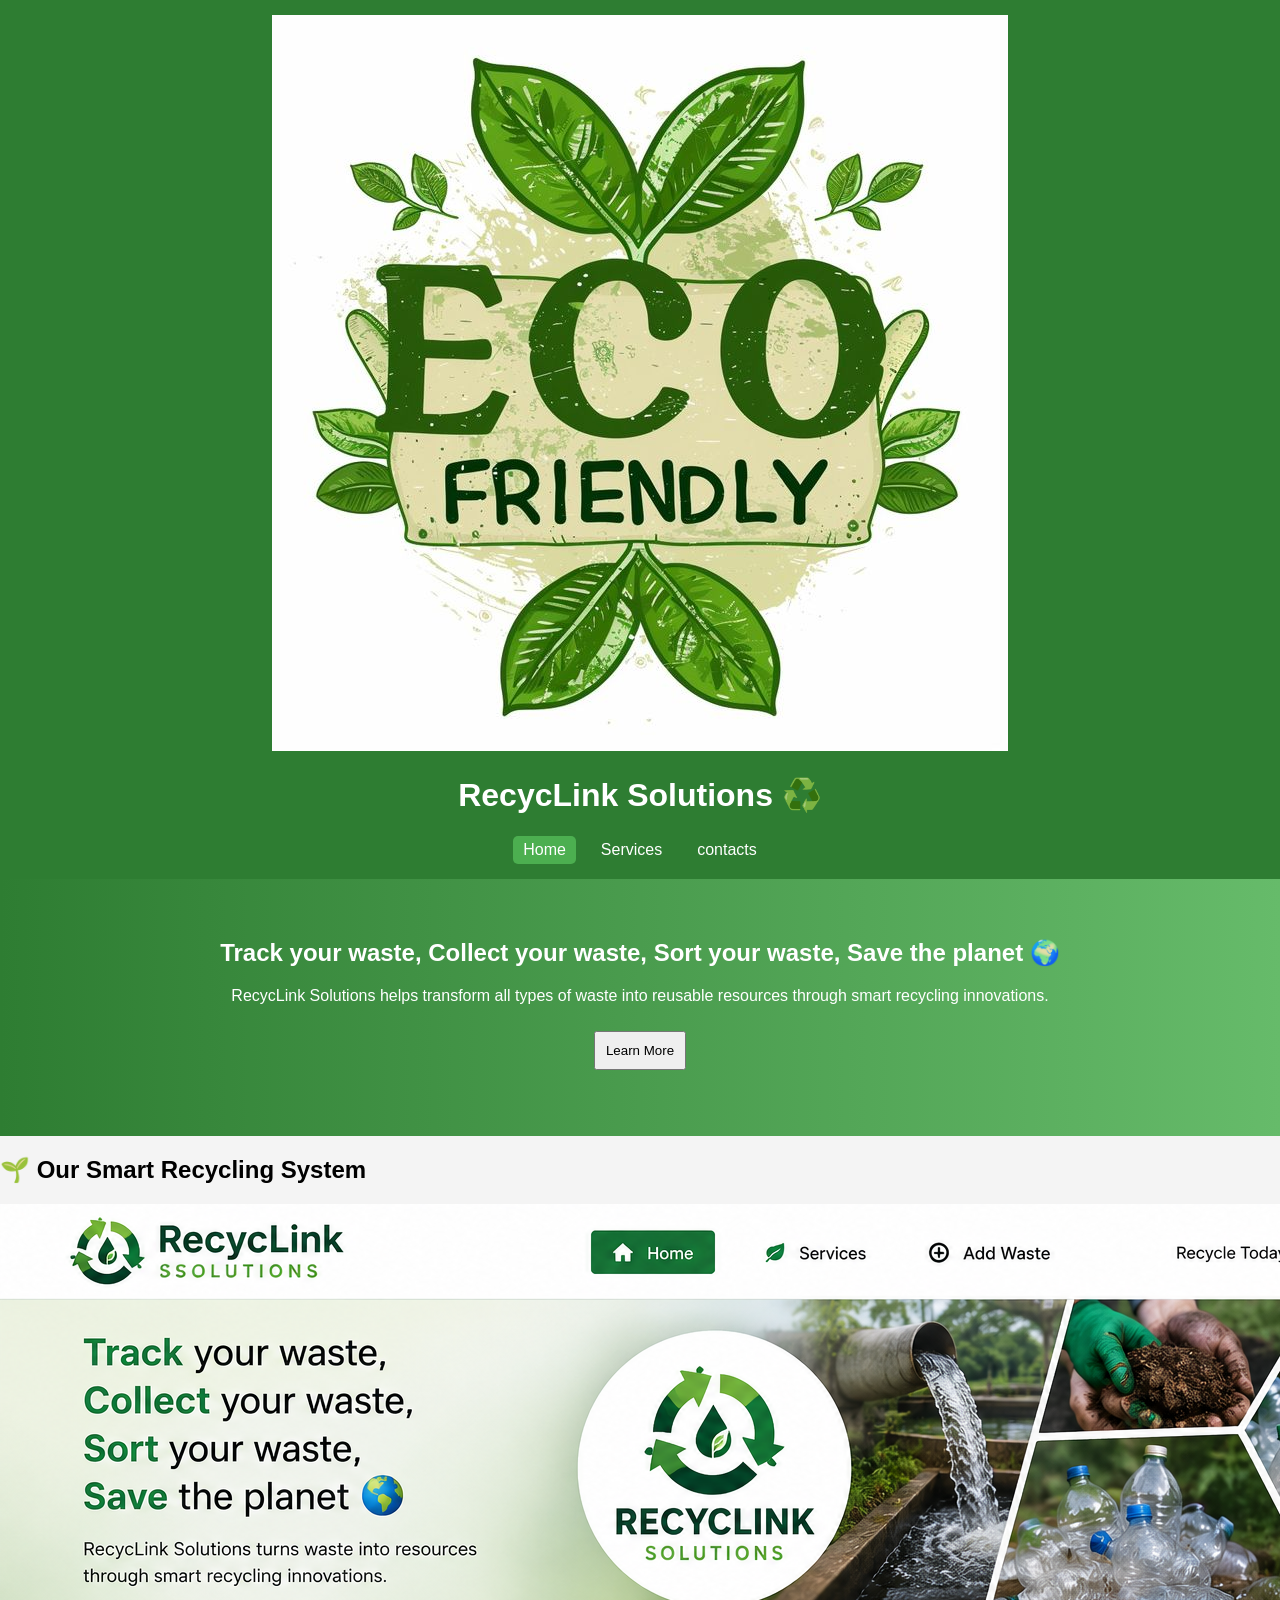
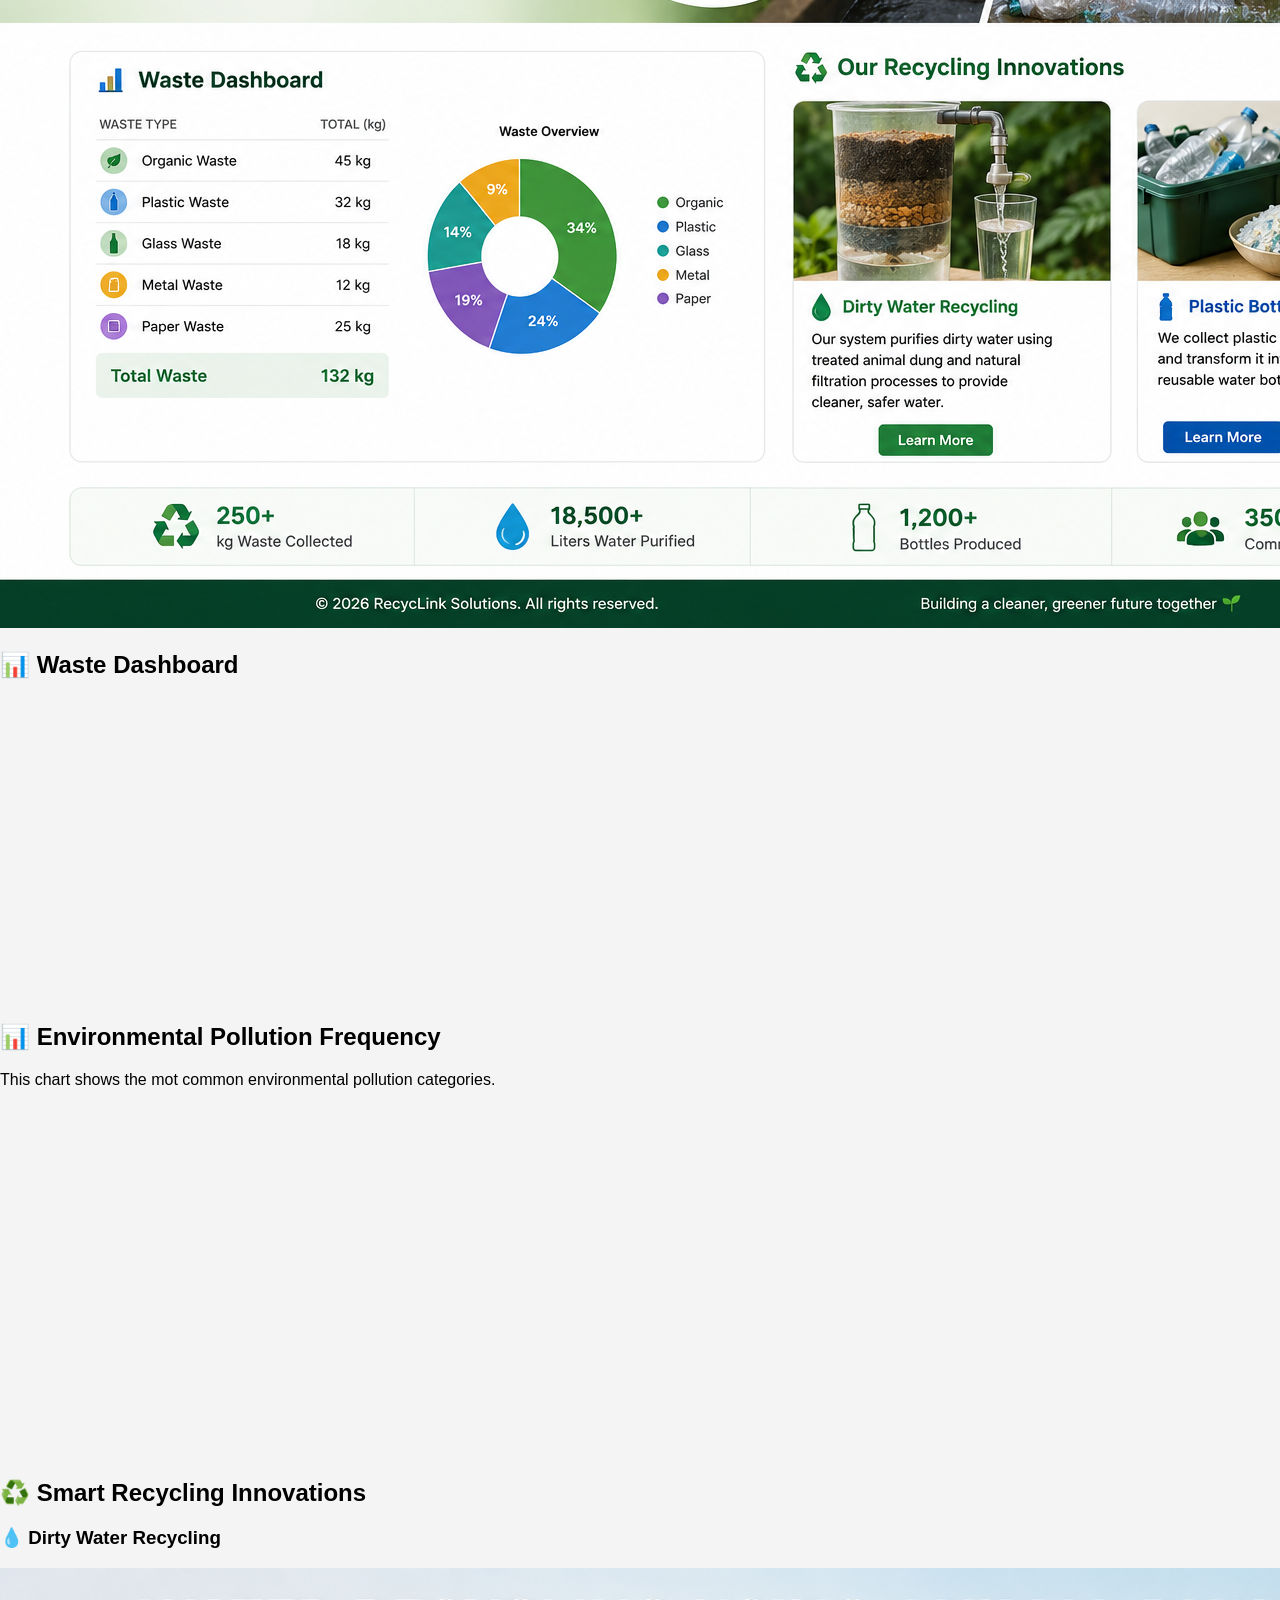
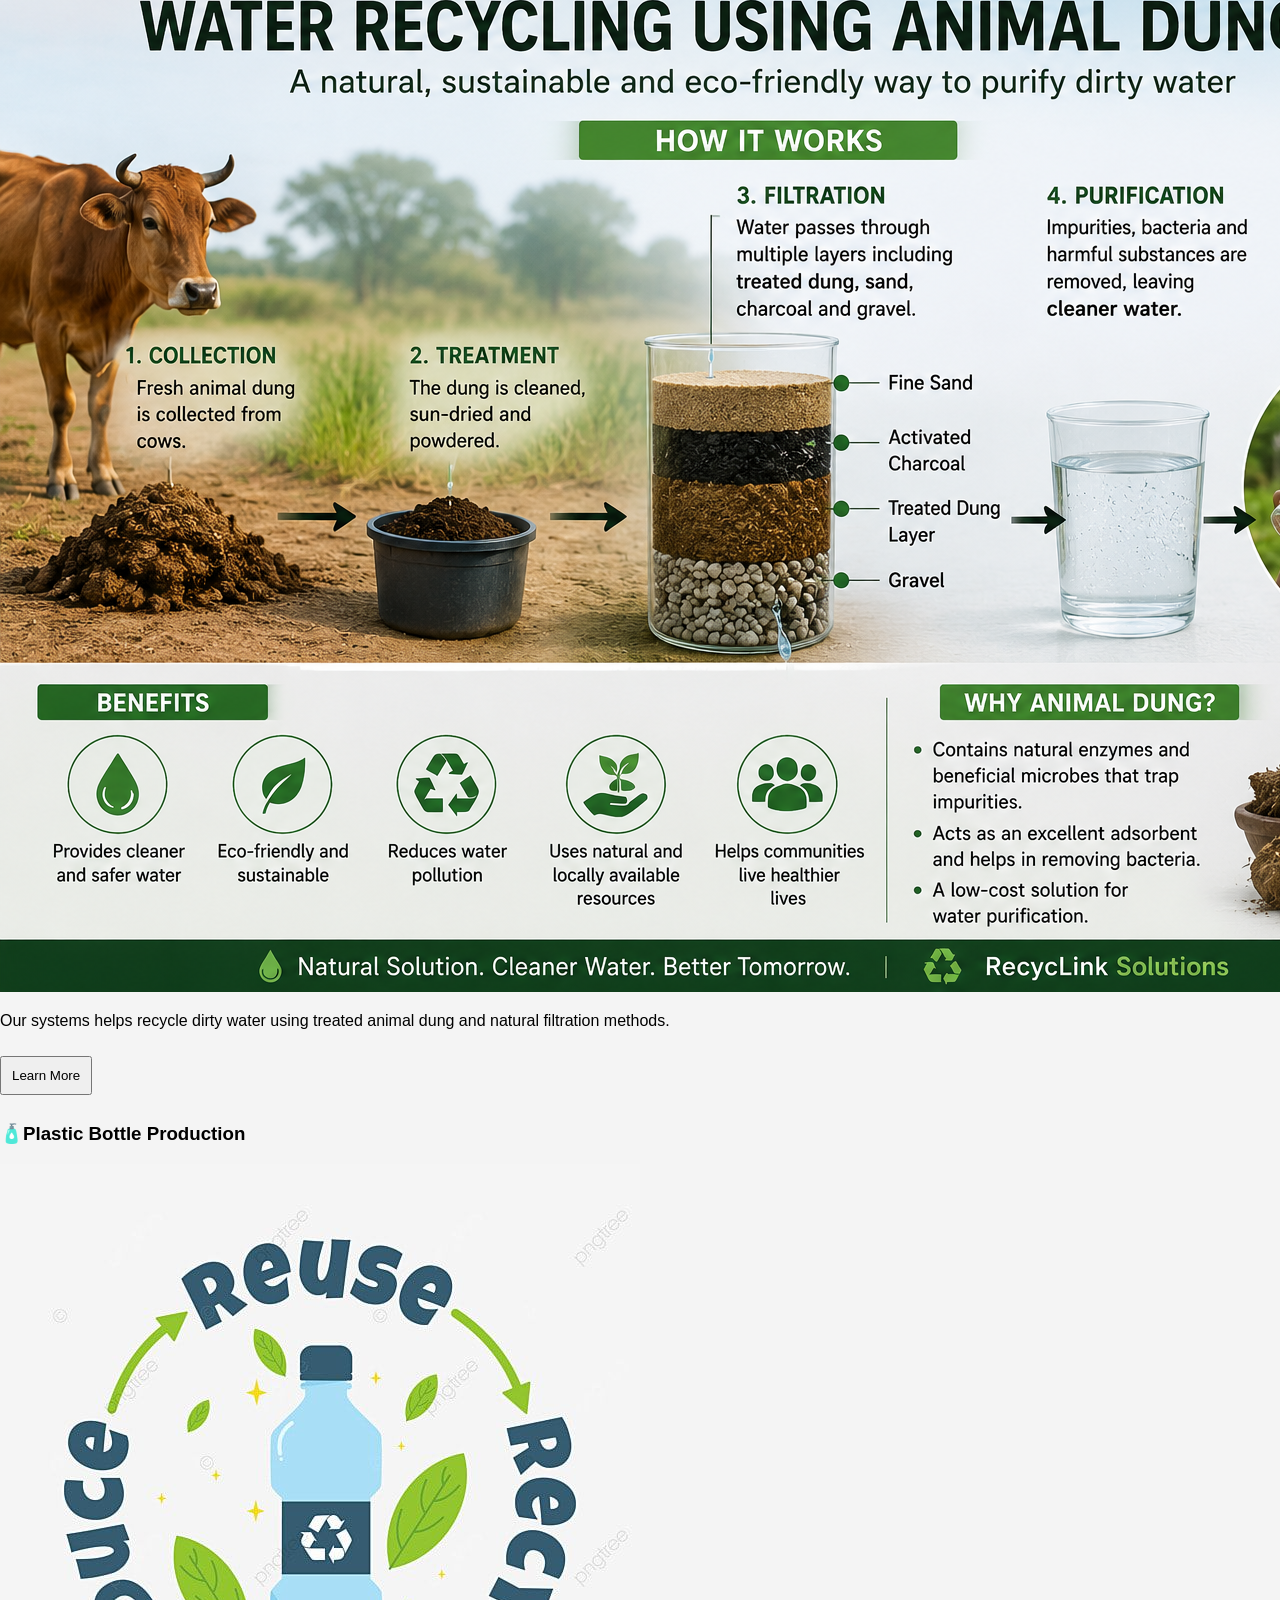
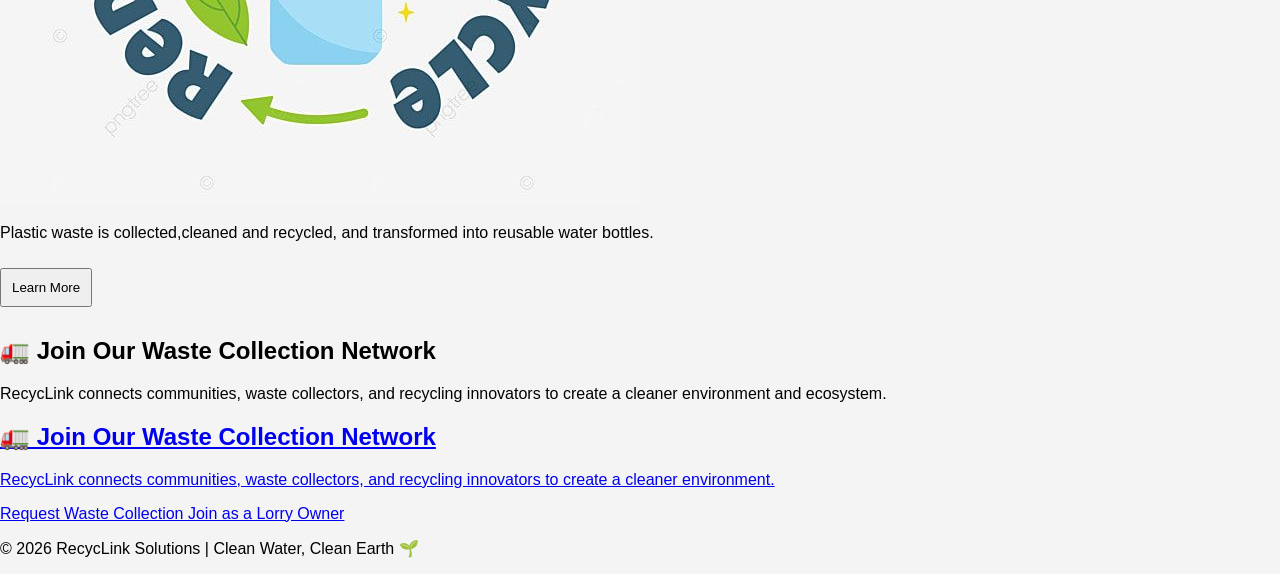
==== index.html @ fa5bb0a9 "Refactor code structure for improved readability and maintainability" ====
<!DOCTYPE html>
<html lang="en">
<head>
    <meta charset="UTF-8">

    <meta name="viewport" content="width=device-width, initial-scale=1.0">

    <title>RecycLink Dashboard</title>

    <link rel="stylesheet" href="style.css">

    </head>

    <body>
        <!-- HEADER -->
        <header>
        <div class="logo container">

            <img src="logo.jpg"
            alt="RecycLink Logo"
            class="logo">

            <h1>RecycLink Solutions ♻️</h1>

        </div>
        <nav>
            <a href="index.html" class="active">Home</a>

            <a href="services.html">Services</a> 

            <a href="contacts.html">contacts</a>
        </nav>
        </header>


        <!-- MAIN CONTENT -->
         <main>
            <!-- HERO SECTION -->
             <section class="hero">
                <h2>Track your waste,
                    Collect your waste,
                    Sort your waste,
                    Save the planet 🌍
                </h2>

                <p>
                    RecycLink Solutions helps transform all types of waste into reusable
                    resources through smart recycling innovations.
                </p>

                <button on click="showmission()">
                    Learn More
                </button>

                <p id="mission"></p>
                
             </section>

             <!-- SHOWCASING IMAGE -->
              <section class="showcase">

                <h2>🌱 Our Smart Recycling System</h2>

                <img src="recyclink.png"
                alt="Waste Management 
                Dashboard"
                class="dashboard-image">

              </section>

              <!-- DASHBOARD SECTION -->
               <section class="dashboard-section">

                <h2>📊 Waste Dashboard</h2>

                <ul id="dataList"></ul>

                <canvas id="chart"
                         width="300"
                         height="300">
                </canvas>

               </section>

               <!-- POLLUTION CHART -->
                <section class="pollution section">

                    <h2>📊 Environmental Pollution Frequency</h2>

                    <p>This chart shows the mot common 
                        environmental pollution categories.
                    </p>
                    <canvas id="pollution chart"
                            width="600"
                            height="350">
                    </canvas>

                </section>

                <!-- INNOVATION SECTION-->

                <section class="innovations">

                    <h2>♻️ Smart Recycling Innovations</h2>

                    <div class="innovation-container">
                        <!-- WATER RECYCLING -->
                         <div class="innovation-card">
                            <h3>💧 Dirty Water Recycling</h3>
                            <img src="recyclingwater.png"
                                 alt="Dirty Water Recycling ">

                                 <p>
                                    Our systems helps recycle dirty water
                                    using treated animal dung and natural 
                                    filtration methods.
                                 </p>
                                 <button onclick="showWaterInfo()">
                                    Learn More
                                 </button>

                                </div>
                                <!-- PLASTIC RECYCLING -->
                                 <div class="innovation-card">

                                    <h3>🧴Plastic Bottle Production</h3>

                                    <img src="bottle recycling.jpg"
                                    alt="Plastic Recycling">

                                    <p>
                                        Plastic waste is collected,cleaned
                                        and recycled, and transformed into 
                                        reusable water bottles.
                                    </p>
                                    <button onclick="showPlasticInfo()">
                                        Learn More
                                    </button>

                                 </div>
                    </div>

                    <P id="innovationInfo"></P>

                </section>

                <!-- COMMUNITY SECTION -->
                 <section class="community-section">
                    <h2>
                        🚛 Join Our Waste Collection Network
                    </h2>

                    <p>
                        RecycLink connects communities,
                        waste collectors, and recycling innovators
                        to create a cleaner environment and ecosystem. 
                    </p>

                    <div class="community-buttons">
                        <a href="contacts.html"



                    </div>






                 </section>


         </main>
    </body>
</html>



        


        

        <!-- COMMUNITY SECTION -->

        <section class="community-section">

            <h2>
                🚛 Join Our Waste Collection Network
            </h2>

            <p>
                RecycLink connects communities,
                waste collectors, and recycling innovators
                to create a cleaner environment.
            </p>

            <div class="community-buttons">

                <a href="contacts.html"
                   class="community-btn">

                    Request Waste Collection
                </a>

                <a href="contacts.html"
                   class="community-btn">

                    Join as a Lorry Owner
                </a>

            </div>

        </section>

    </main>


    <!-- FOOTER -->

    <footer>

        <p>
            &copy; 2026 RecycLink Solutions |
            Clean Water, Clean Earth 🌱
        </p>

    </footer>


    <!-- JAVASCRIPT -->

    <script src="script.js"></script>

</body>

</html>
---- style.css ----
body{
  font-family: Arial;
  margin: 0;
  background: #f4f4f4;
}

header{
  background:#2e7d32;
  color: white;
  padding: 15px;
  text-align: center;
}
nav{
  display: flex;
  justify-content: center;
  gap: 15px;
}
nav a {
  color: white;
  text-decoration: none;
  padding: 5px 10px;
}
nav a.active {
  background: #4caf50;
  border-radius: 5px;
}
.hero{
  background: linear-gradient(to right, #2e7d32, #66bb6a);
  color: white;
  padding: 40px;
  text-align: center;
  animation: fadeIn 2s ease-in;
}
.cards{
  display: flex;
  justify-content: center;
  gap: 20px;
  padding: 20px;
}
.card{
  background: white;
  padding: 20px;
  border-radius: 10px;
  transition: transform 0.3s;
}
.card:hover {
  transform: scale(1.1);
}
form{
  display: flex;
  flex-direction: column;
  width: 250px;
  margin: auto;
}
input, button{
  margin: 10px 0;
  padding: 10px;
}
@keyframes fadeIn{
  from {opacity: 0;}
  to {opacity: 1;}
}
@media(max-width: 768px) {
  .cards {
    flex-direction: column;
    align-items: center;
  }
nav{
  flex-direction: column;
}
}
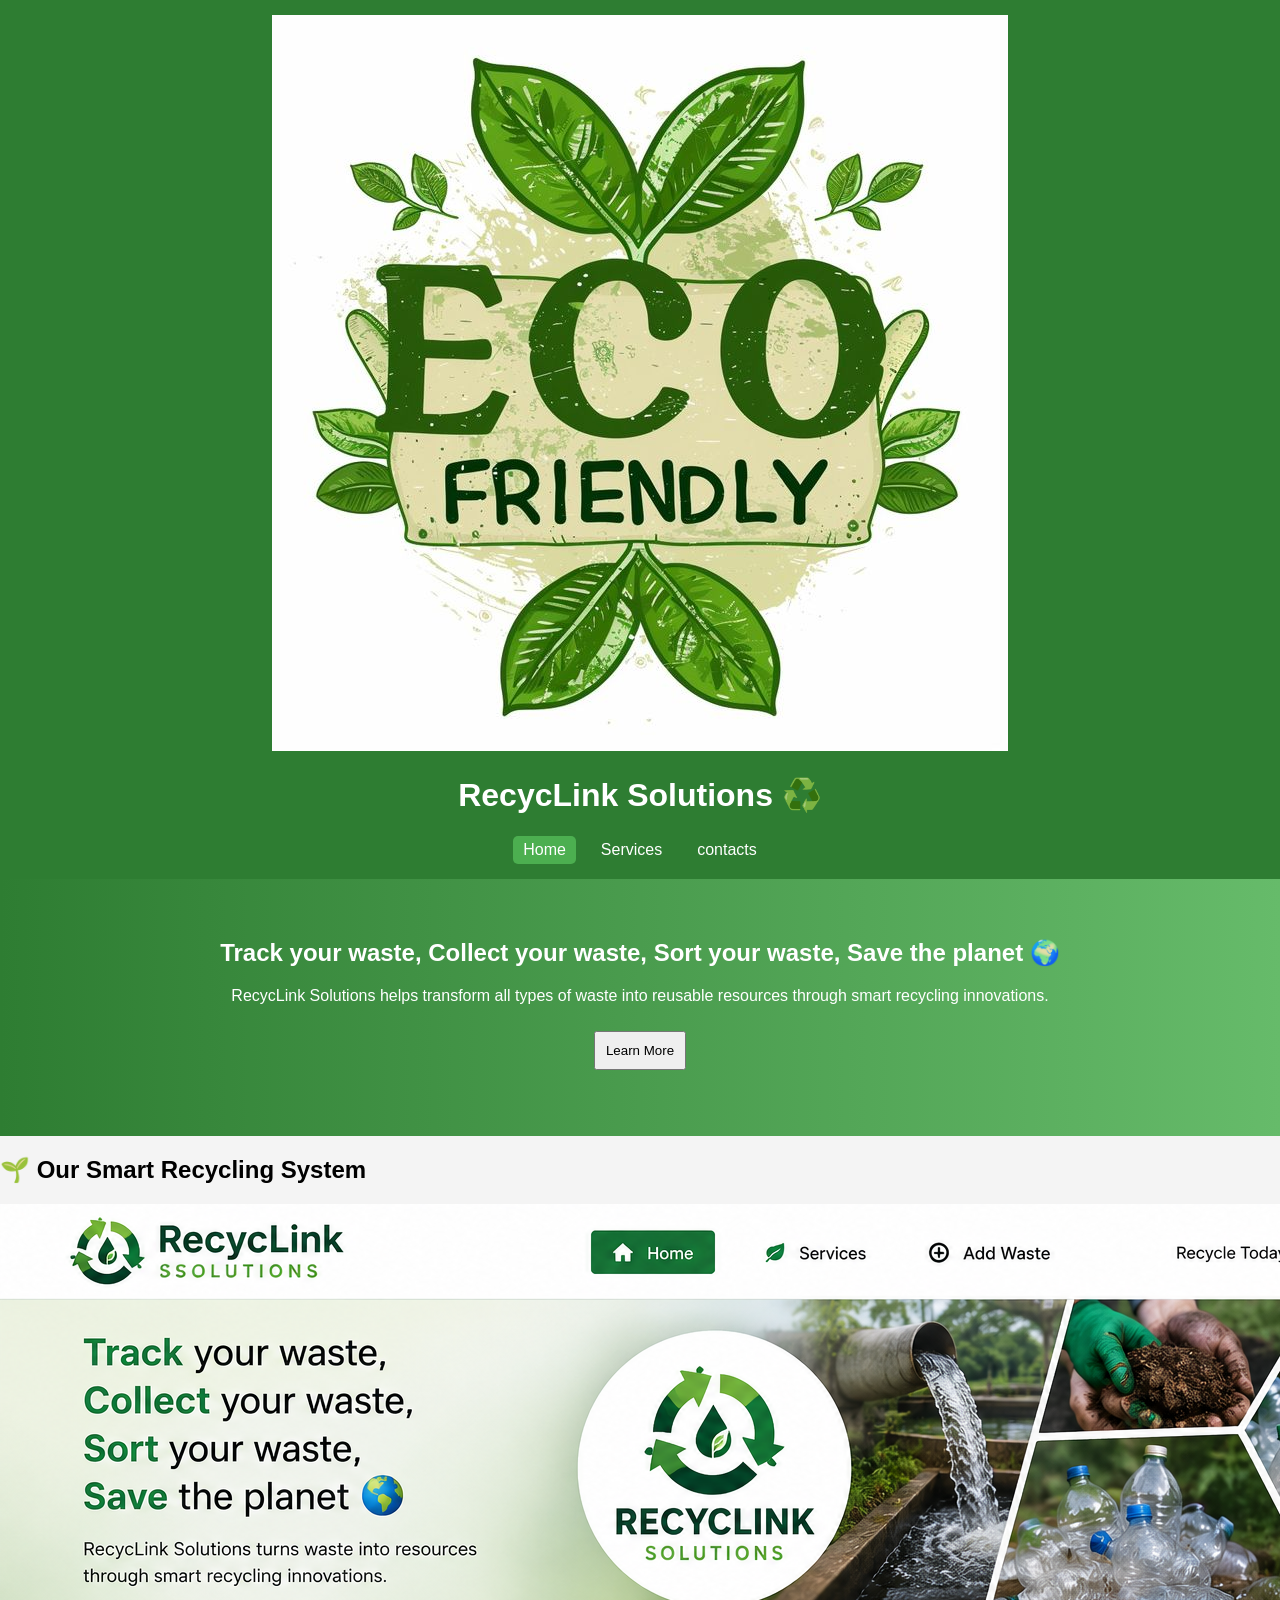
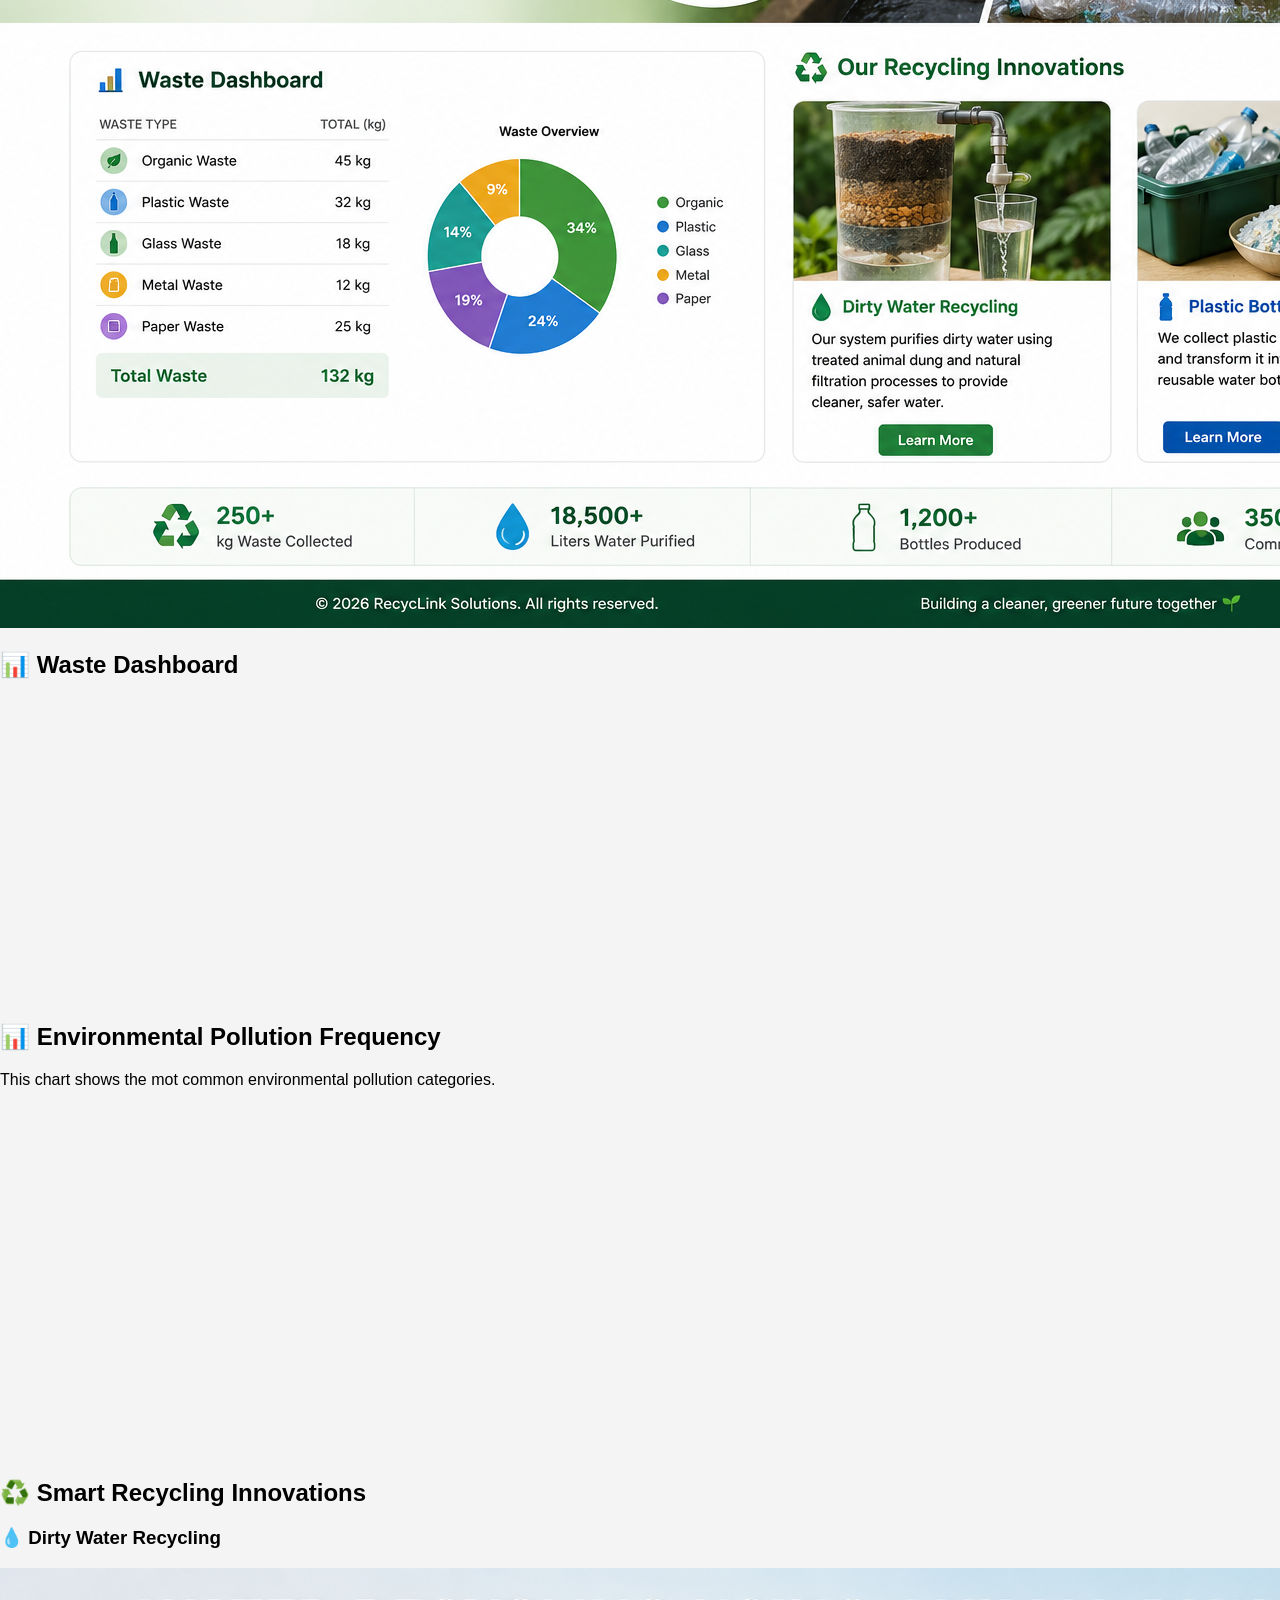
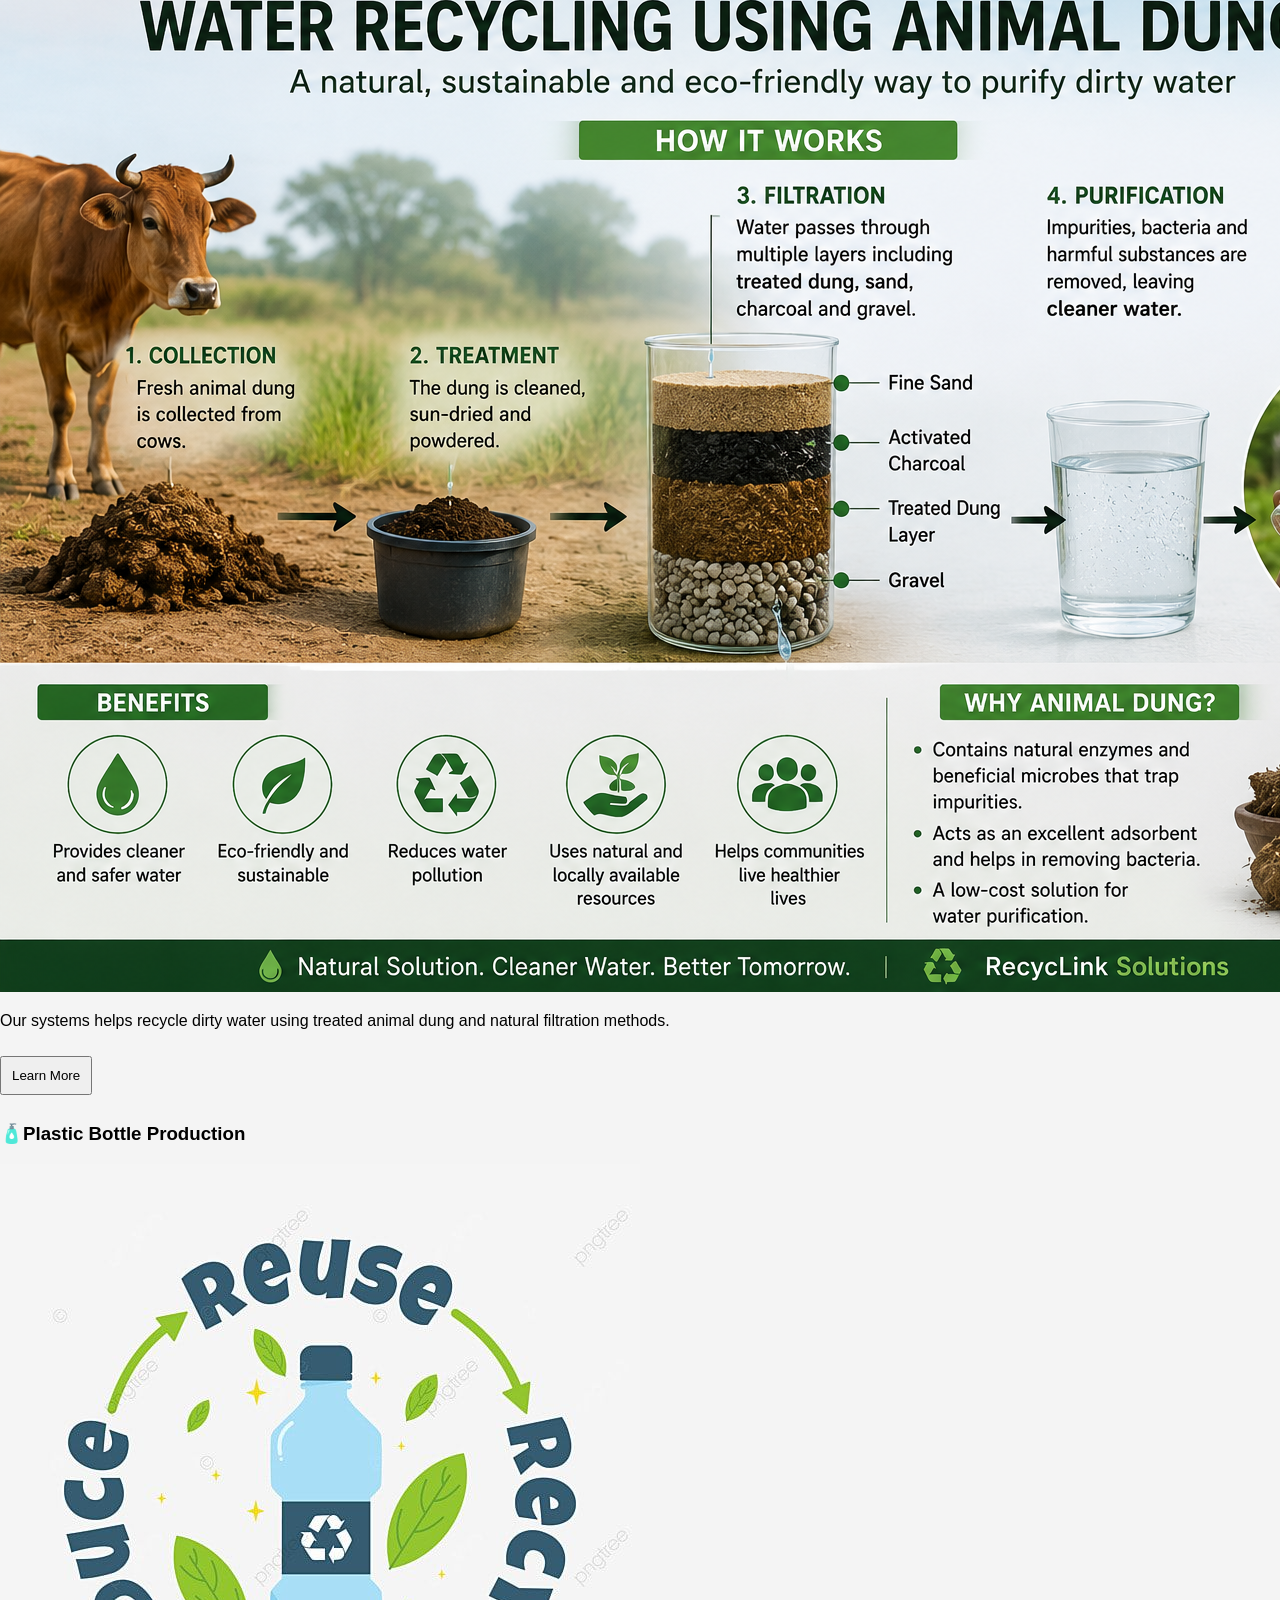
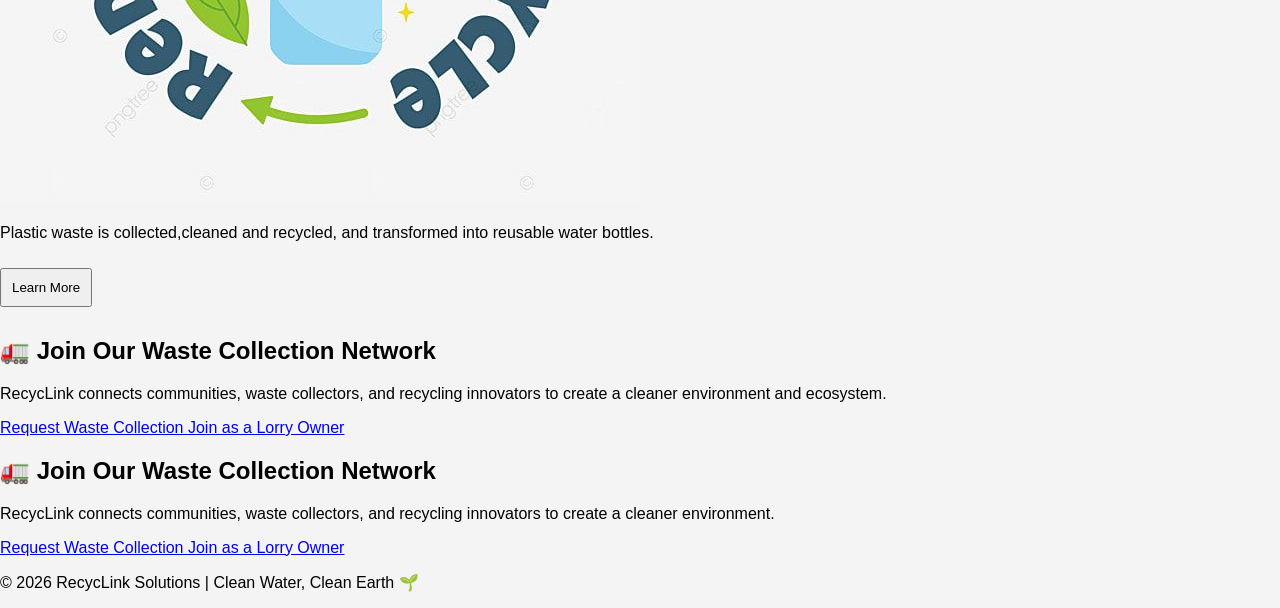
==== commit 28656f24: "feat: add community section buttons for waste collection requests and lorry owner sign-up" ====
--- a/index.html
+++ b/index.html
@@ -158,20 +158,31 @@
 
                     <div class="community-buttons">
                         <a href="contacts.html"
-
-
+                        class="community btn">
+                    
+                    Request Waste Collection
+                    </a>
+
+                    <a href="contacts.html"
+                    class="community btn">
+
+                    Join as a Lorry Owner
+                </a>
 
                     </div>
 
-
-
-
-
-
-                 </section>
-
+                </section>
 
          </main>
+
+         <!-- FOOTER -->
+          <footer>
+            <P>
+                
+            </P>
+
+
+          </footer>
     </body>
 </html>
 
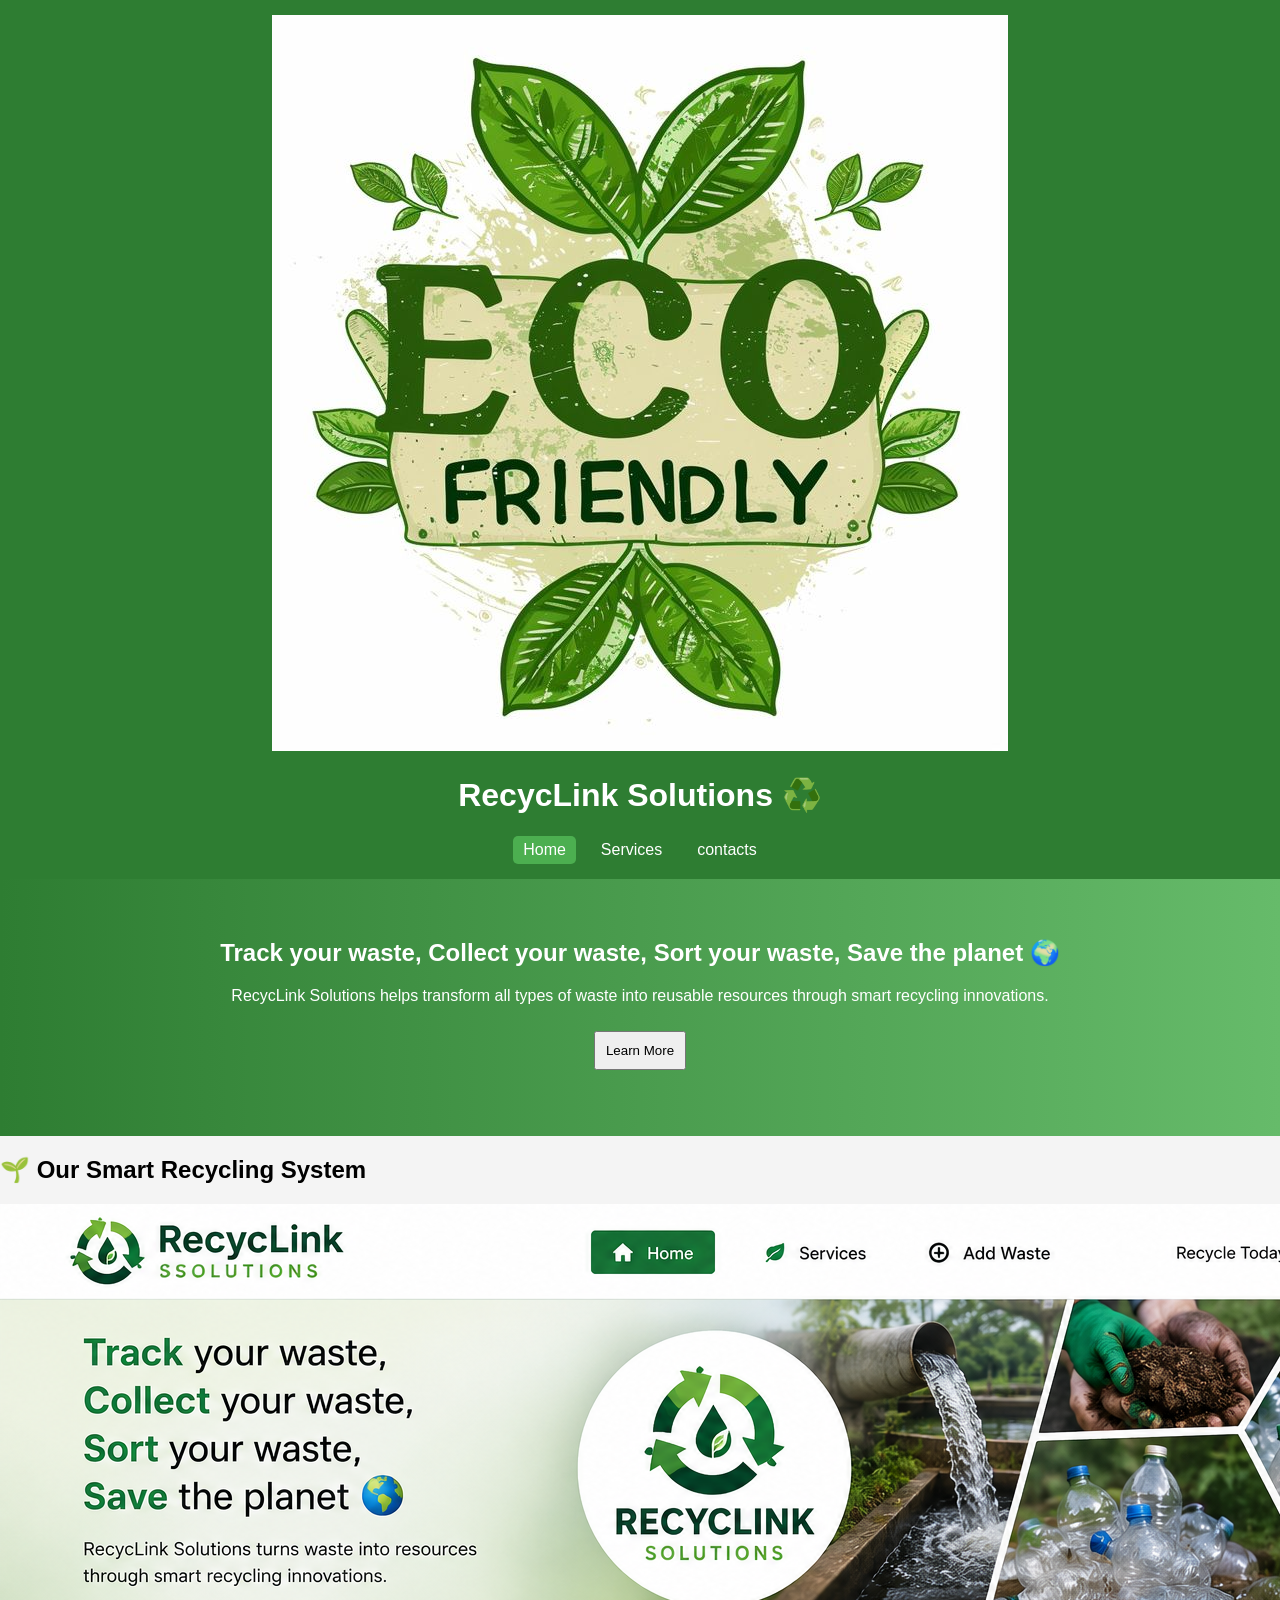
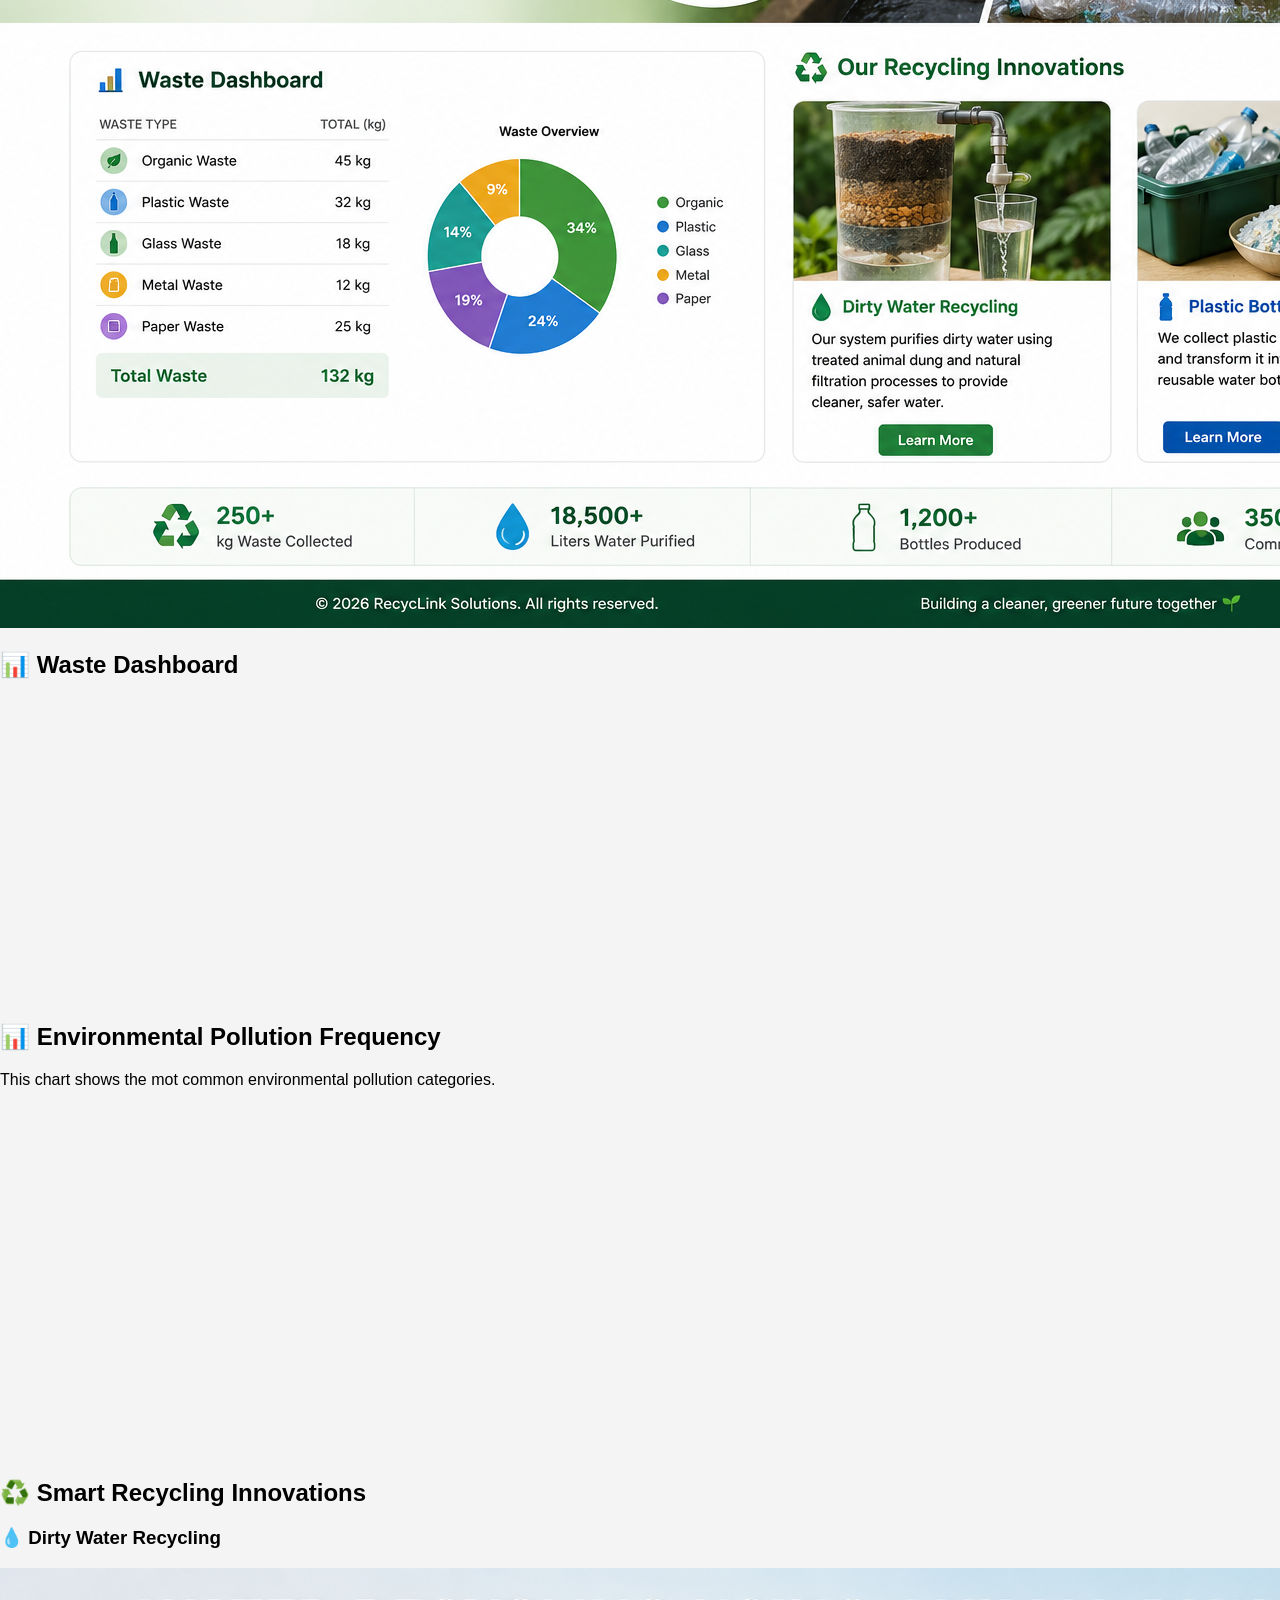
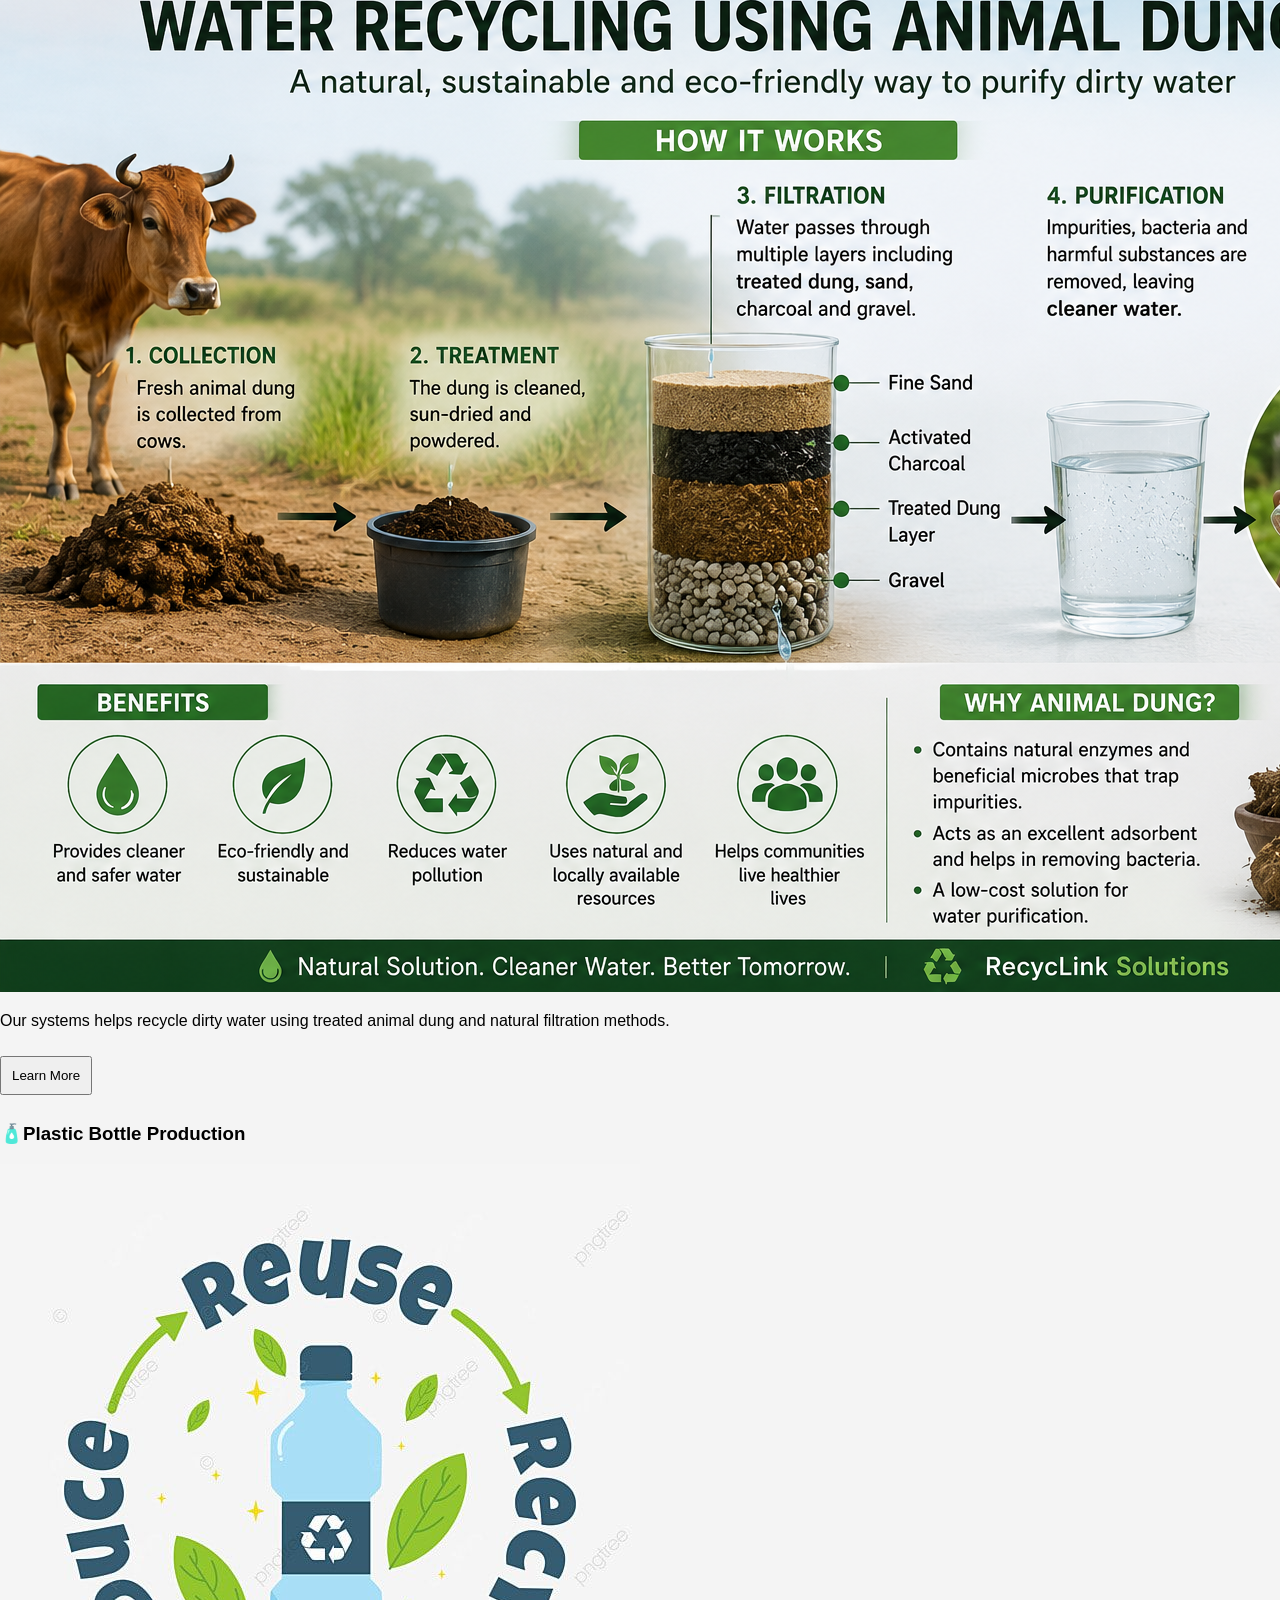
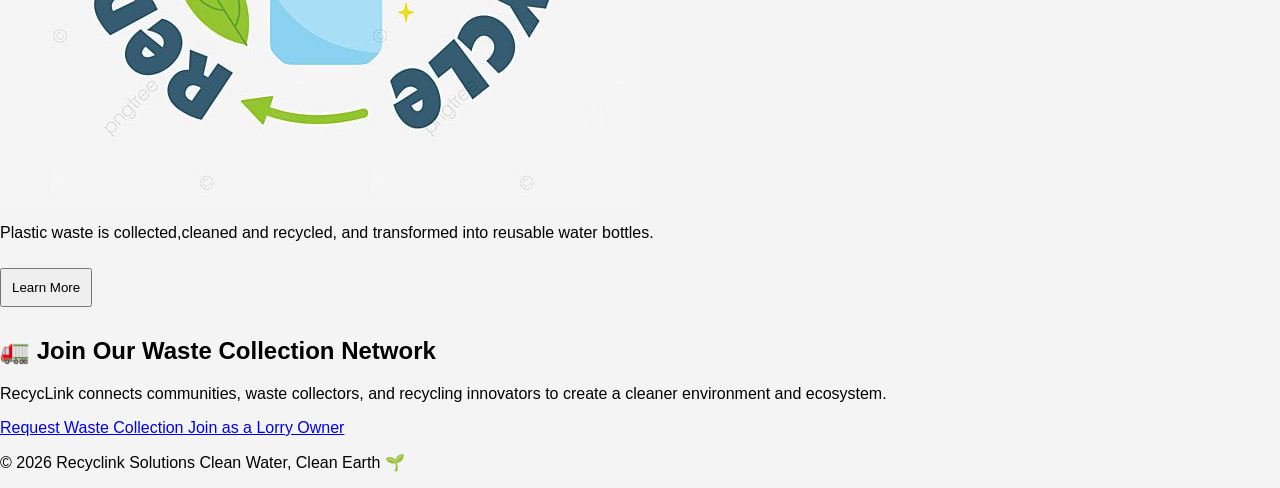
==== commit f9f0ac8d: "fix: remove redundant community section and clean up footer in index.html" ====
--- a/index.html
+++ b/index.html
@@ -178,12 +178,18 @@
          <!-- FOOTER -->
           <footer>
             <P>
-                
+               &copy; 2026 Recyclink Solutions
+               Clean Water, Clean Earth 🌱
             </P>
 
-
           </footer>
+
+          <!-- JAVASCRIPT -->
+
+          <script src="script.js"></script>
+
     </body>
+
 </html>
 
 
@@ -193,58 +199,4 @@
 
         
 
-        <!-- COMMUNITY SECTION -->
-
-        <section class="community-section">
-
-            <h2>
-                🚛 Join Our Waste Collection Network
-            </h2>
-
-            <p>
-                RecycLink connects communities,
-                waste collectors, and recycling innovators
-                to create a cleaner environment.
-            </p>
-
-            <div class="community-buttons">
-
-                <a href="contacts.html"
-                   class="community-btn">
-
-                    Request Waste Collection
-                </a>
-
-                <a href="contacts.html"
-                   class="community-btn">
-
-                    Join as a Lorry Owner
-                </a>
-
-            </div>
-
-        </section>
-
-    </main>
-
-
-    <!-- FOOTER -->
-
-    <footer>
-
-        <p>
-            &copy; 2026 RecycLink Solutions |
-            Clean Water, Clean Earth 🌱
-        </p>
-
-    </footer>
-
-
-    <!-- JAVASCRIPT -->
-
-    <script src="script.js"></script>
-
-</body>
-
-</html>
-
+
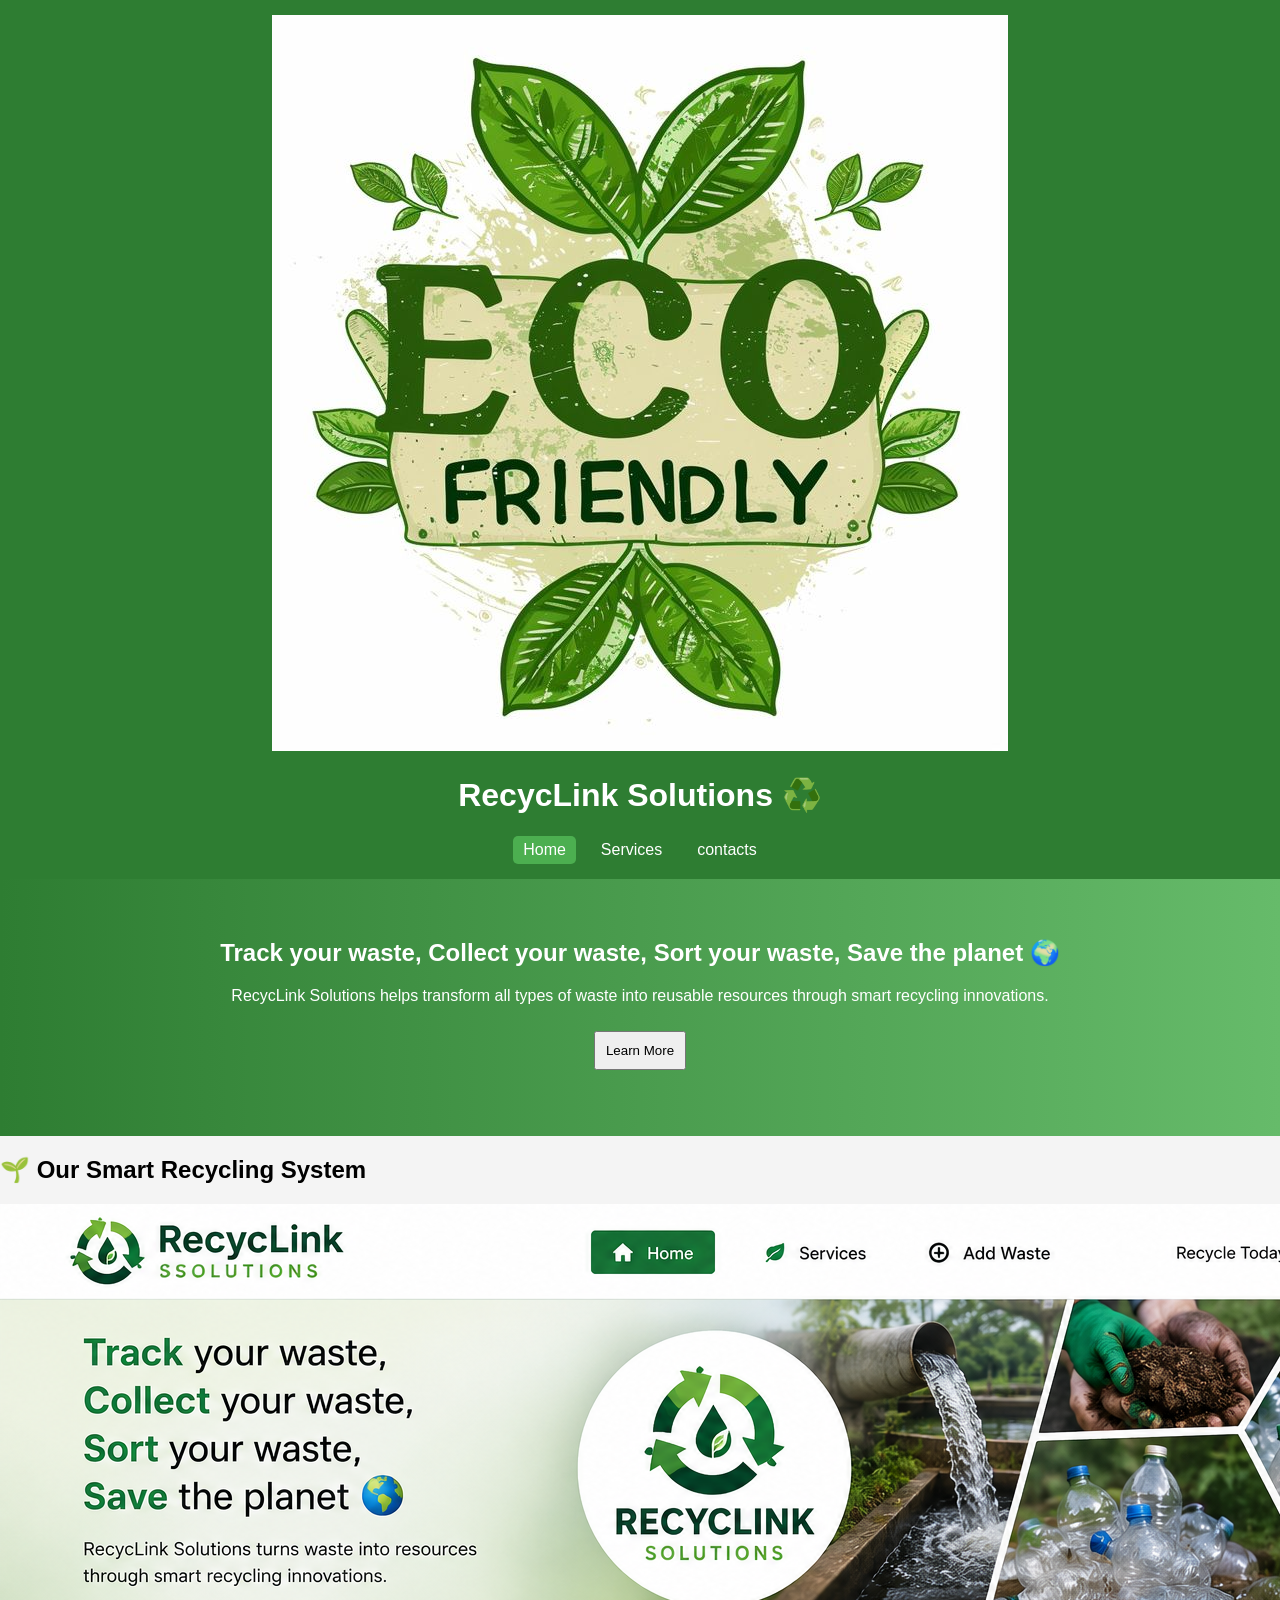
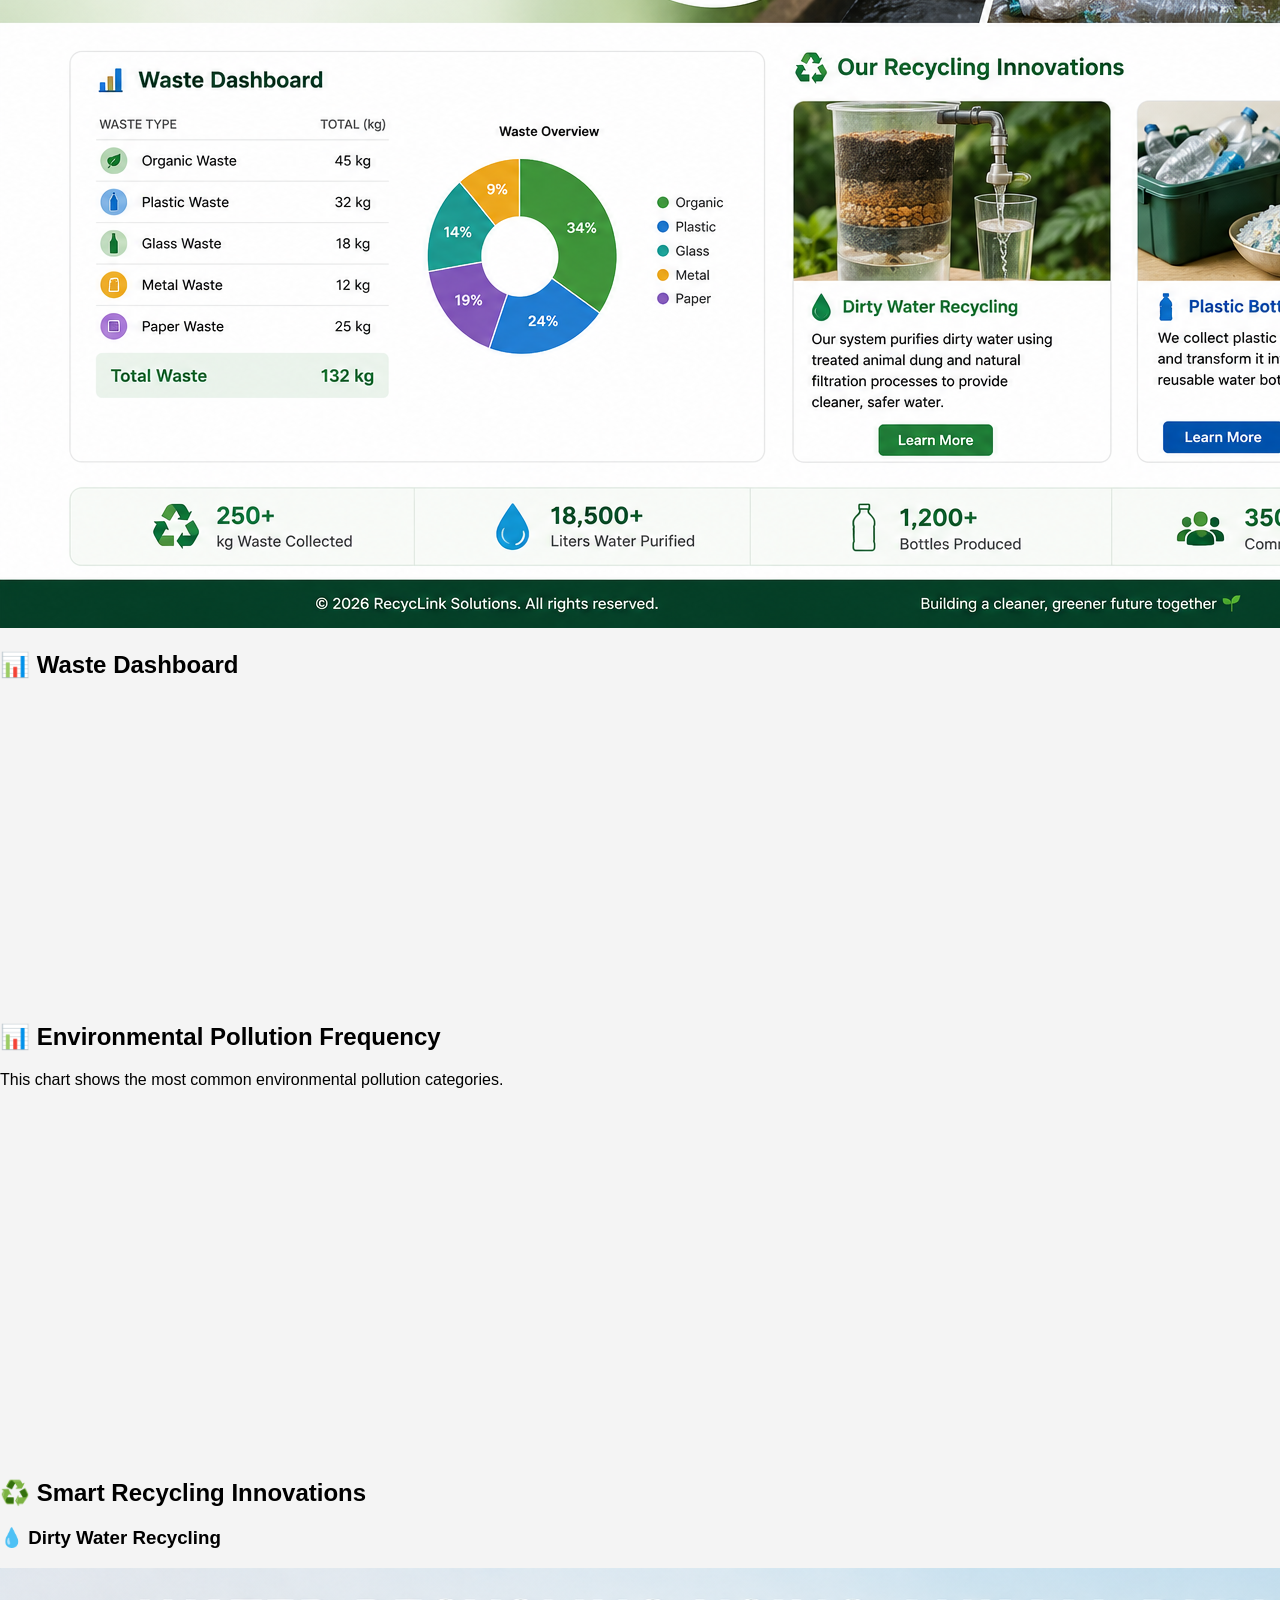
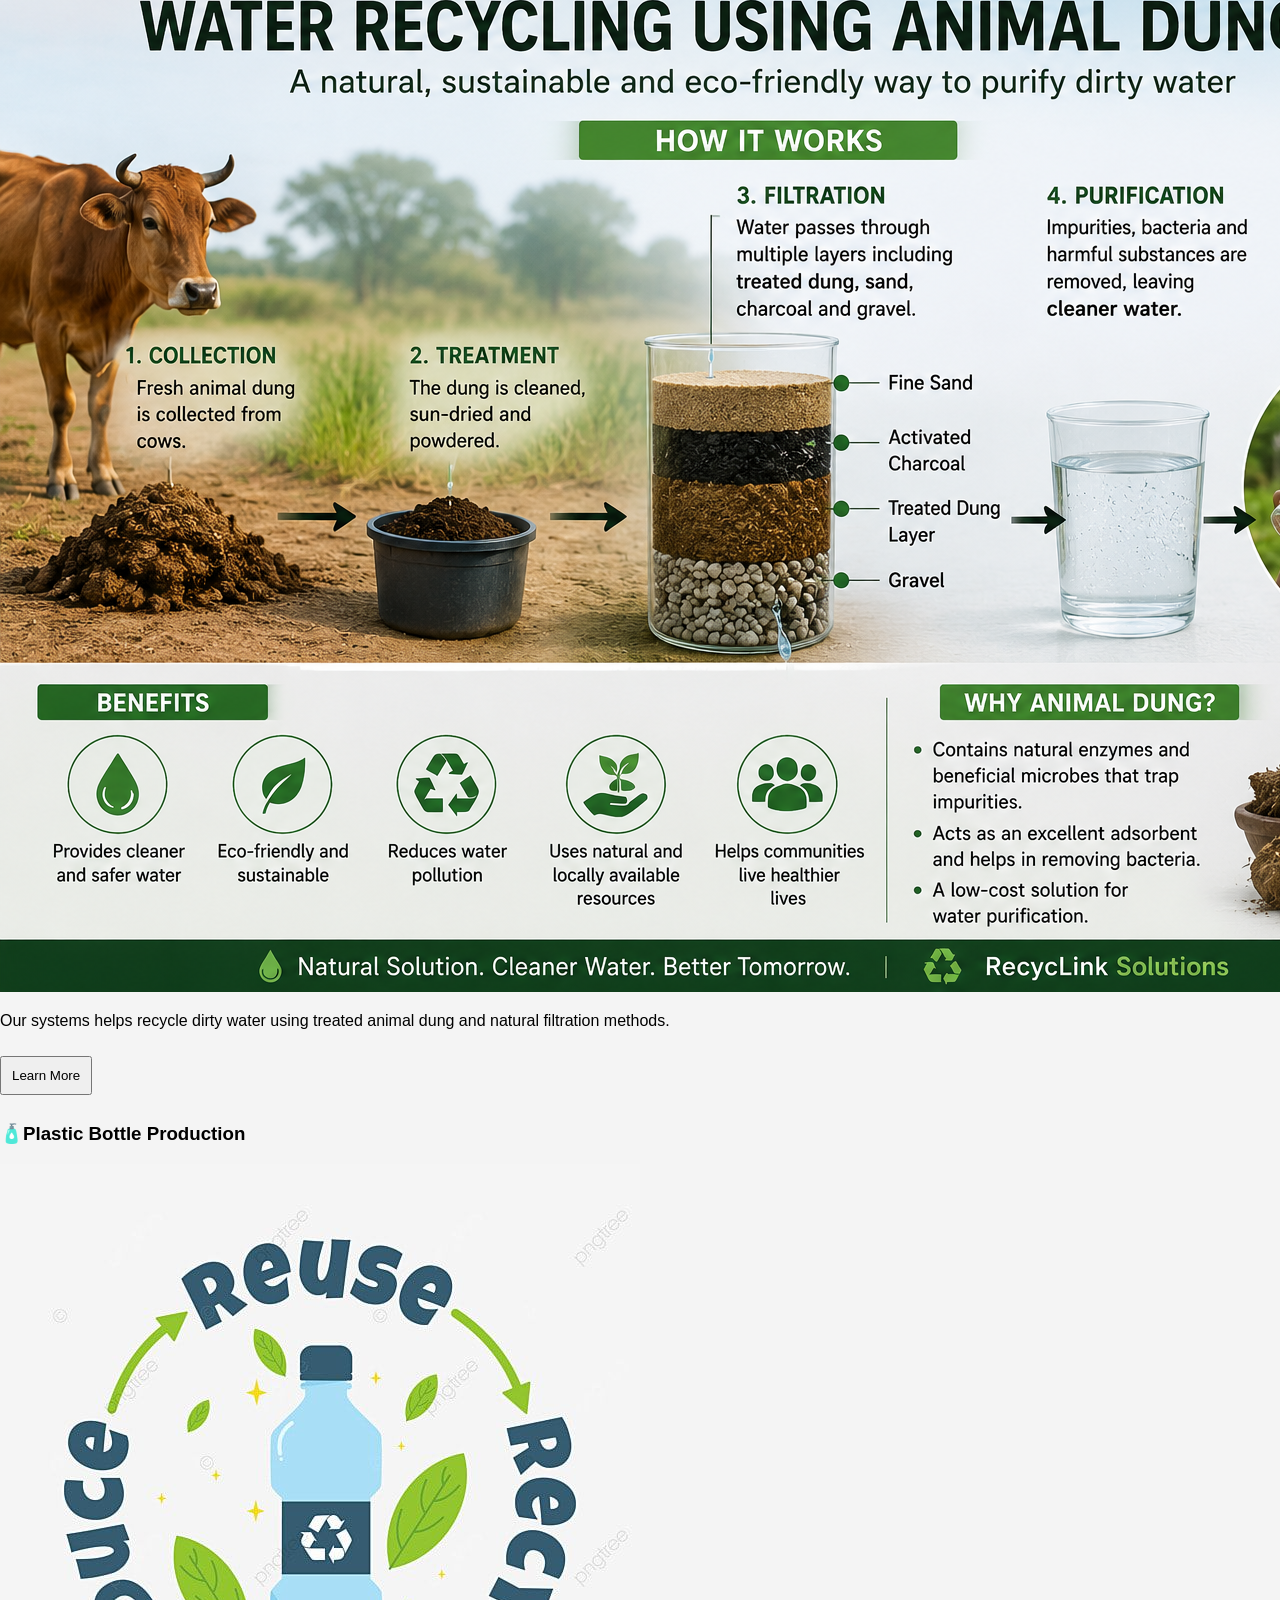
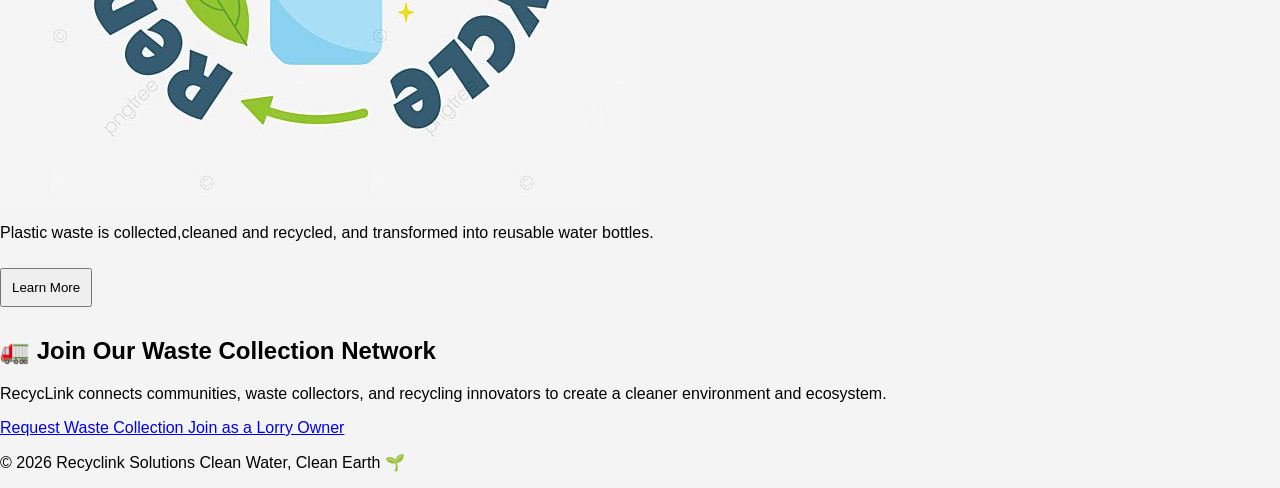
==== commit 36dbc058: "fix: correct typo in environmental pollution frequency section of index.html" ====
--- a/index.html
+++ b/index.html
@@ -87,7 +87,7 @@
 
                     <h2>📊 Environmental Pollution Frequency</h2>
 
-                    <p>This chart shows the mot common 
+                    <p>This chart shows the most common 
                         environmental pollution categories.
                     </p>
                     <canvas id="pollution chart"
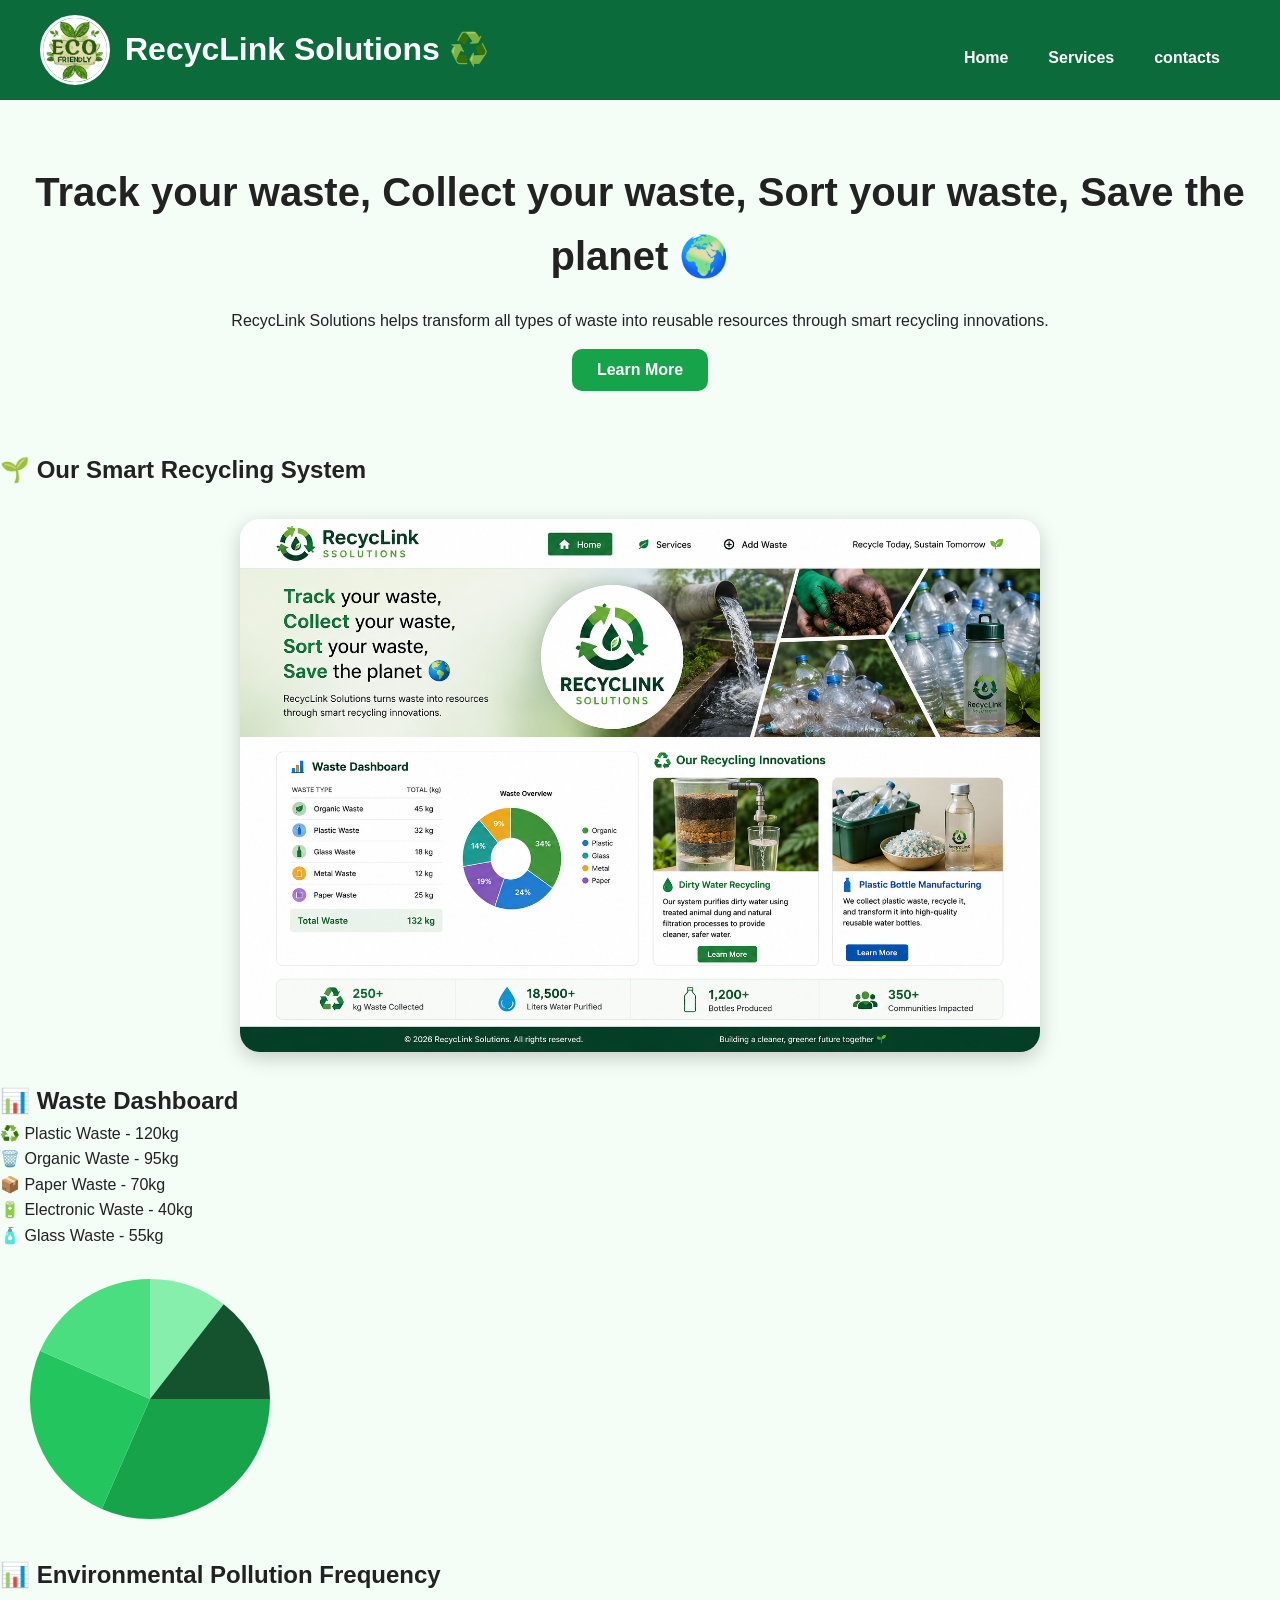
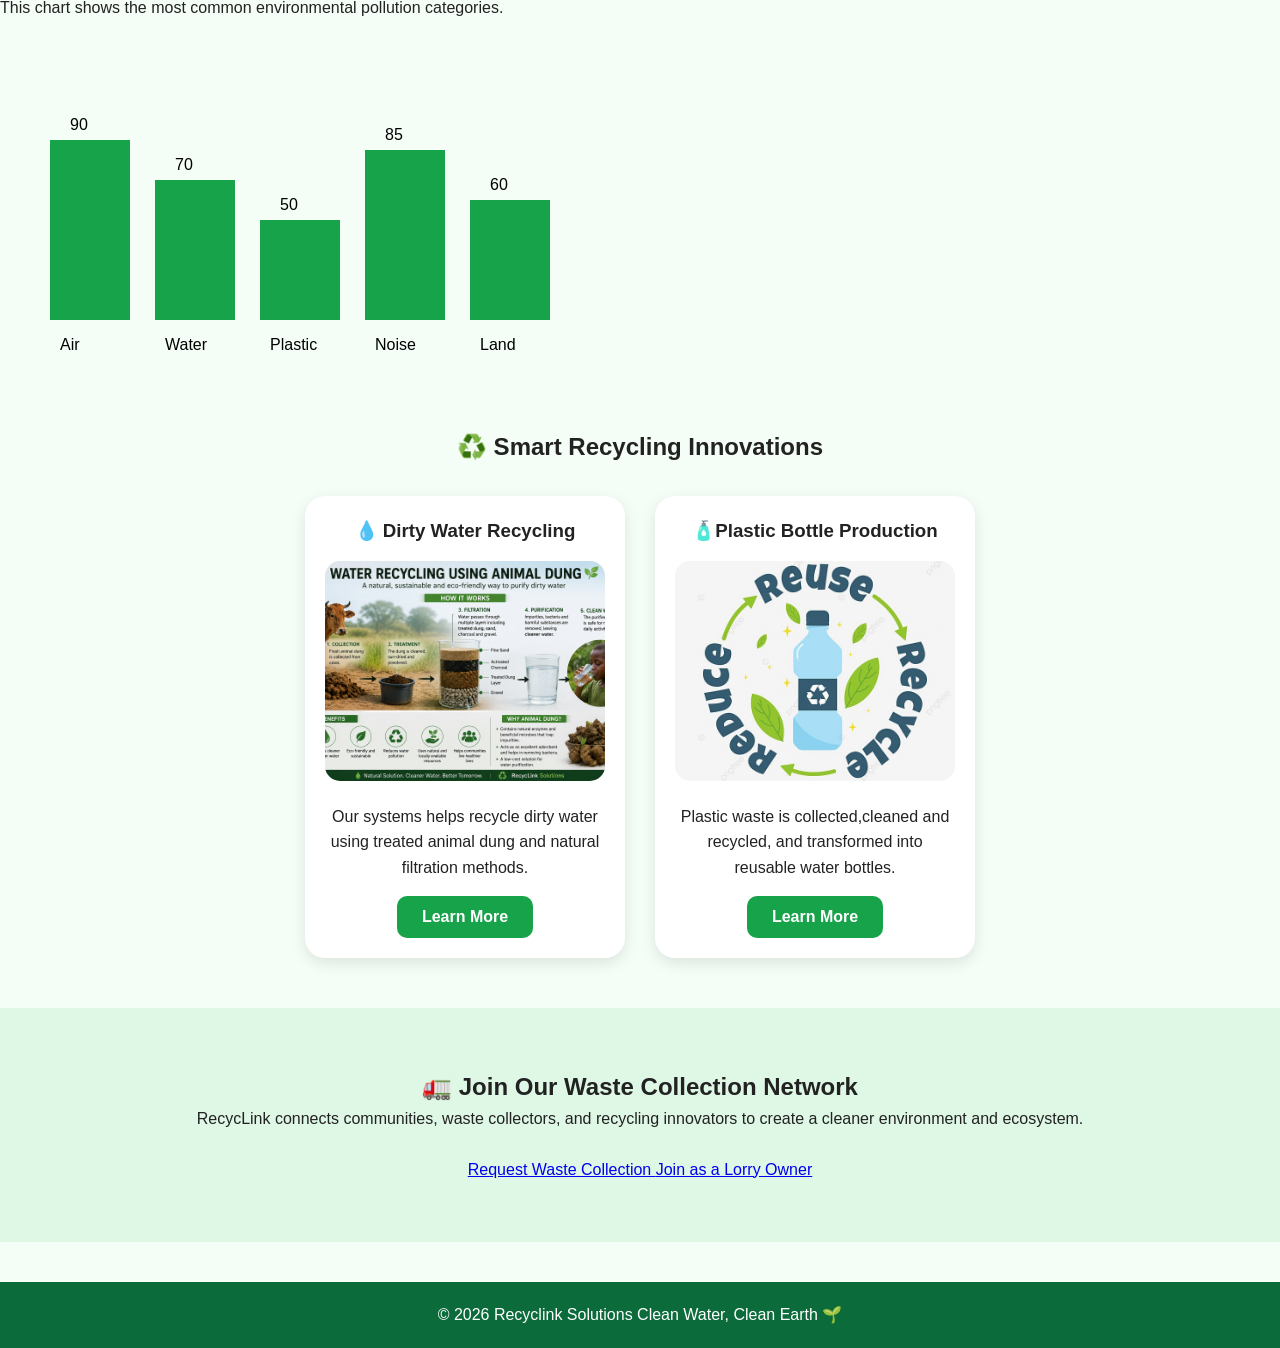
==== commit 0821a30f: "fix: correct class name for logo container in header" ====
--- a/index.html
+++ b/index.html
@@ -14,7 +14,7 @@
     <body>
         <!-- HEADER -->
         <header>
-        <div class="logo container">
+        <div class="logo-container">
 
             <img src="logo.jpg"
             alt="RecycLink Logo"
@@ -48,7 +48,7 @@
                     resources through smart recycling innovations.
                 </p>
 
-                <button on click="showmission()">
+                <button onclick="showMission()">
                     Learn More
                 </button>
 
@@ -90,7 +90,7 @@
                     <p>This chart shows the most common 
                         environmental pollution categories.
                     </p>
-                    <canvas id="pollution chart"
+                    <canvas id="pollutionChart"
                             width="600"
                             height="350">
                     </canvas>
@@ -140,7 +140,7 @@
                                  </div>
                     </div>
 
-                    <P id="innovationInfo"></P>
+                    <p id="innovationInfo"></p>
 
                 </section>
 
@@ -158,7 +158,7 @@
 
                     <div class="community-buttons">
                         <a href="contacts.html"
-                        class="community btn">
+                        class="communitbtn">
                     
                     Request Waste Collection
                     </a>
@@ -177,10 +177,10 @@
 
          <!-- FOOTER -->
           <footer>
-            <P>
+            <p>
                &copy; 2026 Recyclink Solutions
                Clean Water, Clean Earth 🌱
-            </P>
+            </p>
 
           </footer>
 
--- a/style.css
+++ b/style.css
@@ -1,81 +1,219 @@
+/* ===== GENERAL RESET ===== */
+*{
+    margin: 0;
+    padding: 0;
+    box-sizing: border-box;
+}
+
+/* ===== BODY ===== */
 body{
-  font-family: Arial;
-  margin: 0;
-  background: #f4f4f4;
-}
-
+    font-family: Arial, sans-serif;
+    background: #f4fdf6;
+    color: #222;
+    line-height: 1.6;
+}
+
+/* ===== HEADER ===== */
 header{
-  background:#2e7d32;
-  color: white;
-  padding: 15px;
-  text-align: center;
-}
+
+    background: #0b6b3a;
+    color: white;
+
+    display: flex;
+    justify-content: space-between;
+    align-items: center;
+
+    padding: 15px 40px;
+    flex-wrap: wrap;
+}
+
+
+.logo-container{
+    display: flex;
+    align-items: center;
+    gap: 15px;
+}
+
+/* ===== LOGO ===== */
+.logo{
+    width: 80px;
+    height: 80px;
+    border-radius: 50%;
+    object-fit: cover;
+    border: 3px solid white;
+}
+
+/* ===== NAVIGATION ===== */
 nav{
-  display: flex;
-  justify-content: center;
-  gap: 15px;
-}
-nav a {
-  color: white;
-  text-decoration: none;
-  padding: 5px 10px;
-}
-nav a.active {
-  background: #4caf50;
-  border-radius: 5px;
-}
+    margin-top: 15px;
+}
+
+nav a{
+    color: white;
+    text-decoration: none;
+    margin-right: 20px;
+    font-weight: bold;
+    transition: 0.3s;
+}
+
+nav a:hover{
+    color: yellow;
+}
+
+/* ===== HERO SECTION ===== */
 .hero{
-  background: linear-gradient(to right, #2e7d32, #66bb6a);
-  color: white;
-  padding: 40px;
-  text-align: center;
-  animation: fadeIn 2s ease-in;
-}
-.cards{
-  display: flex;
-  justify-content: center;
-  gap: 20px;
-  padding: 20px;
-}
-.card{
-  background: white;
-  padding: 20px;
-  border-radius: 10px;
-  transition: transform 0.3s;
-}
-.card:hover {
-  transform: scale(1.1);
-}
-form{
-  display: flex;
-  flex-direction: column;
-  width: 250px;
-  margin: auto;
-}
-input, button{
-  margin: 10px 0;
-  padding: 10px;
-}
-@keyframes fadeIn{
-  from {opacity: 0;}
-  to {opacity: 1;}
-}
-@media(max-width: 768px) {
-  .cards {
-    flex-direction: column;
-    align-items: center;
-  }
+    text-align: center;
+    padding: 60px 20px;
+}
+
+.hero h2{
+    font-size: 2.5rem;
+    margin-bottom: 20px;
+}
+
+/* ===== ALL BUTTONS ===== */
+button,
+.community-btn{
+    background: #16a34a;
+    color: white;
+    border: none;
+    padding: 12px 25px;
+    border-radius: 10px;
+    cursor: pointer;
+    font-size: 16px;
+    font-weight: bold;
+    transition: 0.3s;
+    text-decoration: none;
+    display: inline-block;
+    margin-top: 15px;
+}
+
+/* BUTTON HOVER EFFECT */
+button:hover,
+.community-btn:hover{
+    background: #0f7a35;
+    transform: scale(1.05);
+}
+
+/* ===== SHOWCASE IMAGE ===== */
+.dashboard-image{
+    width: 90%;
+    max-width: 800px;
+    display: block;
+    margin: 30px auto;
+    border-radius: 20px;
+    box-shadow: 0 6px 20px rgba(0,0,0,0.2);
+}
+
+/* ===== INNOVATION SECTION ===== */
+.innovations{
+    padding: 50px 20px;
+    text-align: center;
+}
+
+/* FLEX CONTAINER */
+.innovation-container{
+    display: flex;
+    justify-content: center;
+    gap: 30px;
+    flex-wrap: wrap;
+    margin-top: 30px;
+}
+
+/* CARDS */
+.innovation-card{
+    background: white;
+    width: 320px;
+    padding: 20px;
+    border-radius: 20px;
+    box-shadow: 0 5px 15px rgba(0,0,0,0.1);
+    transition: 0.3s;
+}
+
+/* CARD HOVER */
+.innovation-card:hover{
+    transform: translateY(-10px);
+}
+
+/* CARD IMAGES */
+.innovation-card img{
+    width: 100%;
+    height: 220px;
+    object-fit: cover;
+    border-radius: 15px;
+    margin: 15px 0;
+}
+
+/* ===== COMMUNITY SECTION ===== */
+.community-section{
+    text-align: center;
+    padding: 60px 20px;
+    background: #dff7e5;
+}
+
+.community-buttons{
+    margin-top: 25px;
+}
+
+/* ===== FOOTER ===== */
+footer{
+    background: #0b6b3a;
+    color: white;
+    text-align: center;
+    padding: 20px;
+    margin-top: 40px;
+}
+
+
+
+/* ===== HEADER ===== */
+header{
+    background: #0b6b3a;
+    color: white;
+
+    display: flex;
+    justify-content: space-between;
+    align-items: center;
+
+    padding: 15px 40px;
+    flex-wrap: wrap;
+}
+
+/* ===== LOGO AREA ===== */
+.logo-container{
+    display: flex;
+    align-items: center;
+    gap: 15px;
+}
+
+/* ===== LOGO IMAGE ===== */
+.logo{
+    width: 70px;
+    height: 70px;
+    border-radius: 50%;
+    object-fit: cover;
+}
+
+/* ===== TITLE ===== */
+.logo-container h1{
+    font-size: 2rem;
+    white-space: nowrap;
+}
+
+/* ===== NAVIGATION ===== */
 nav{
-  flex-direction: column;
-}
-}
-
-
-
-
-
-
-
-
-
-
+    display: flex;
+    gap: 20px;
+}
+
+/* ===== NAV LINKS ===== */
+nav a{
+    color: white;
+    text-decoration: none;
+    font-weight: bold;
+    transition: 0.3s;
+}
+
+nav a:hover{
+    color: yellow;
+}
